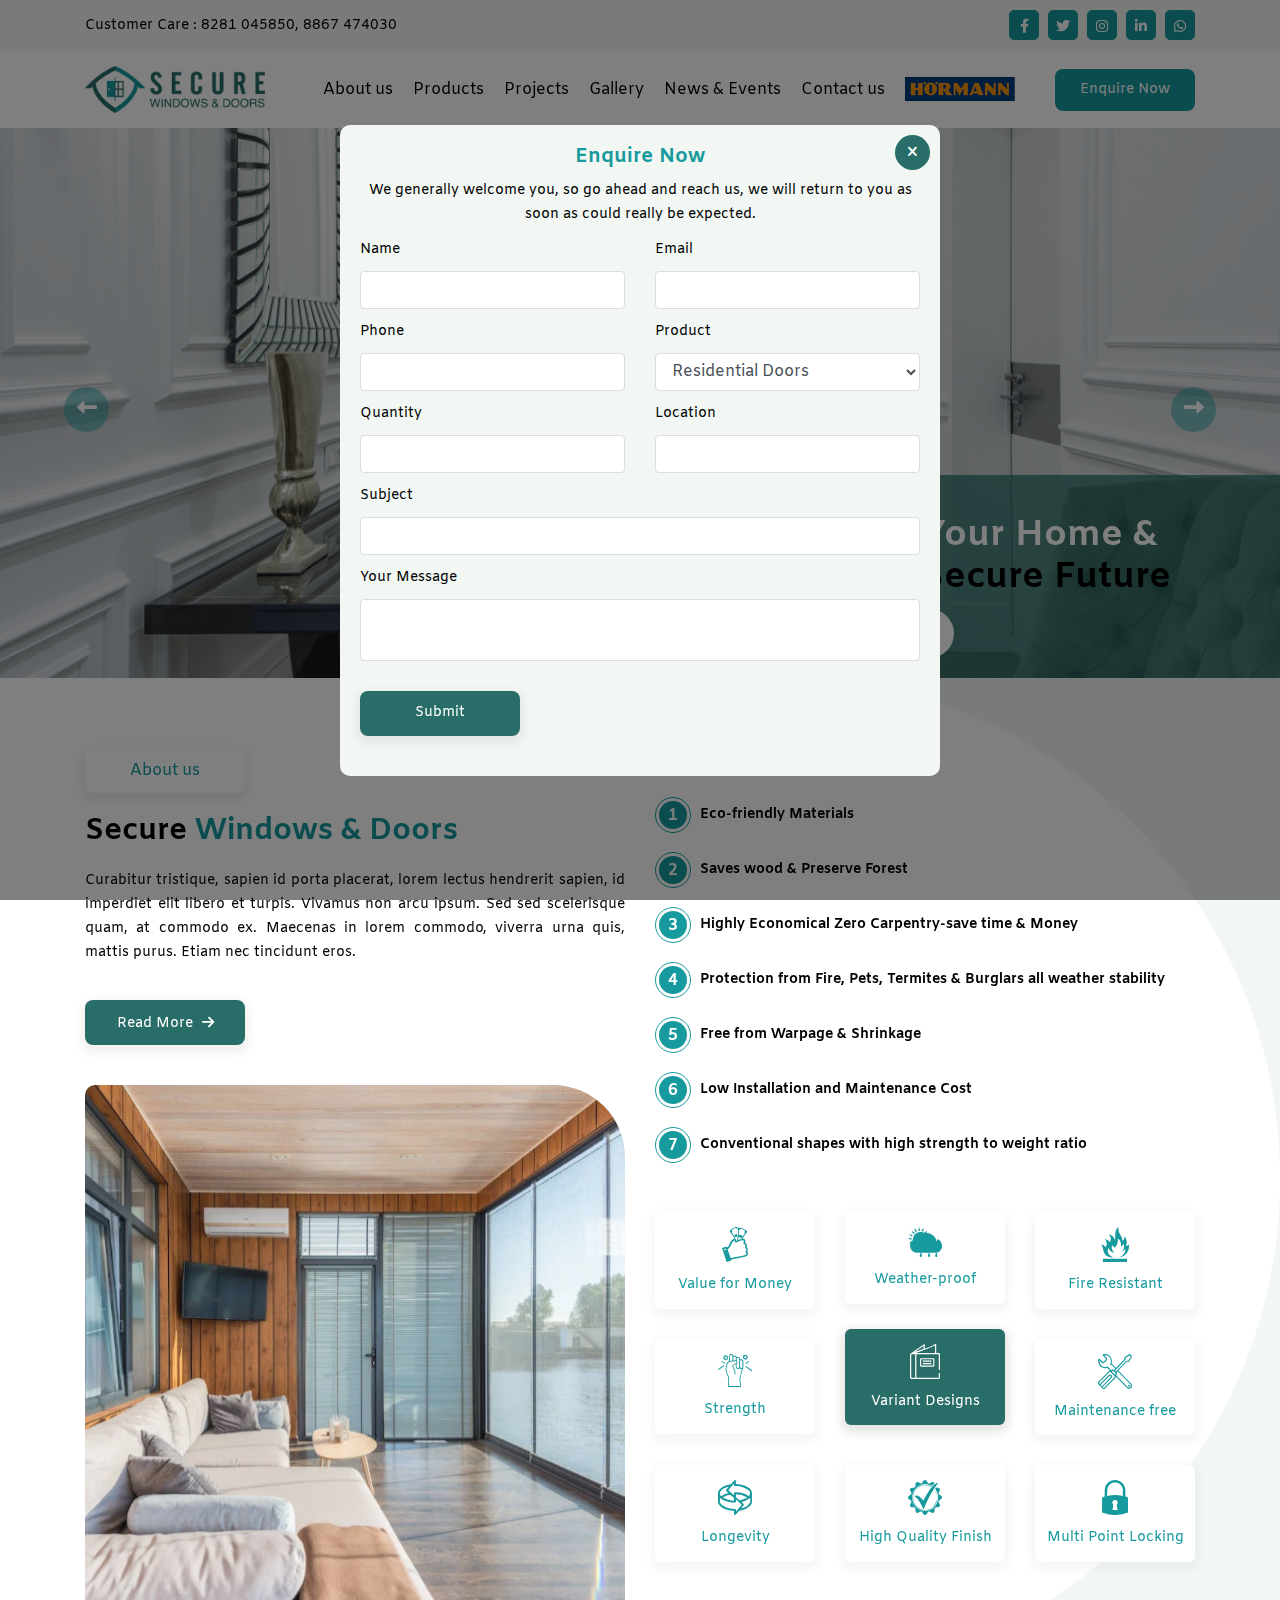
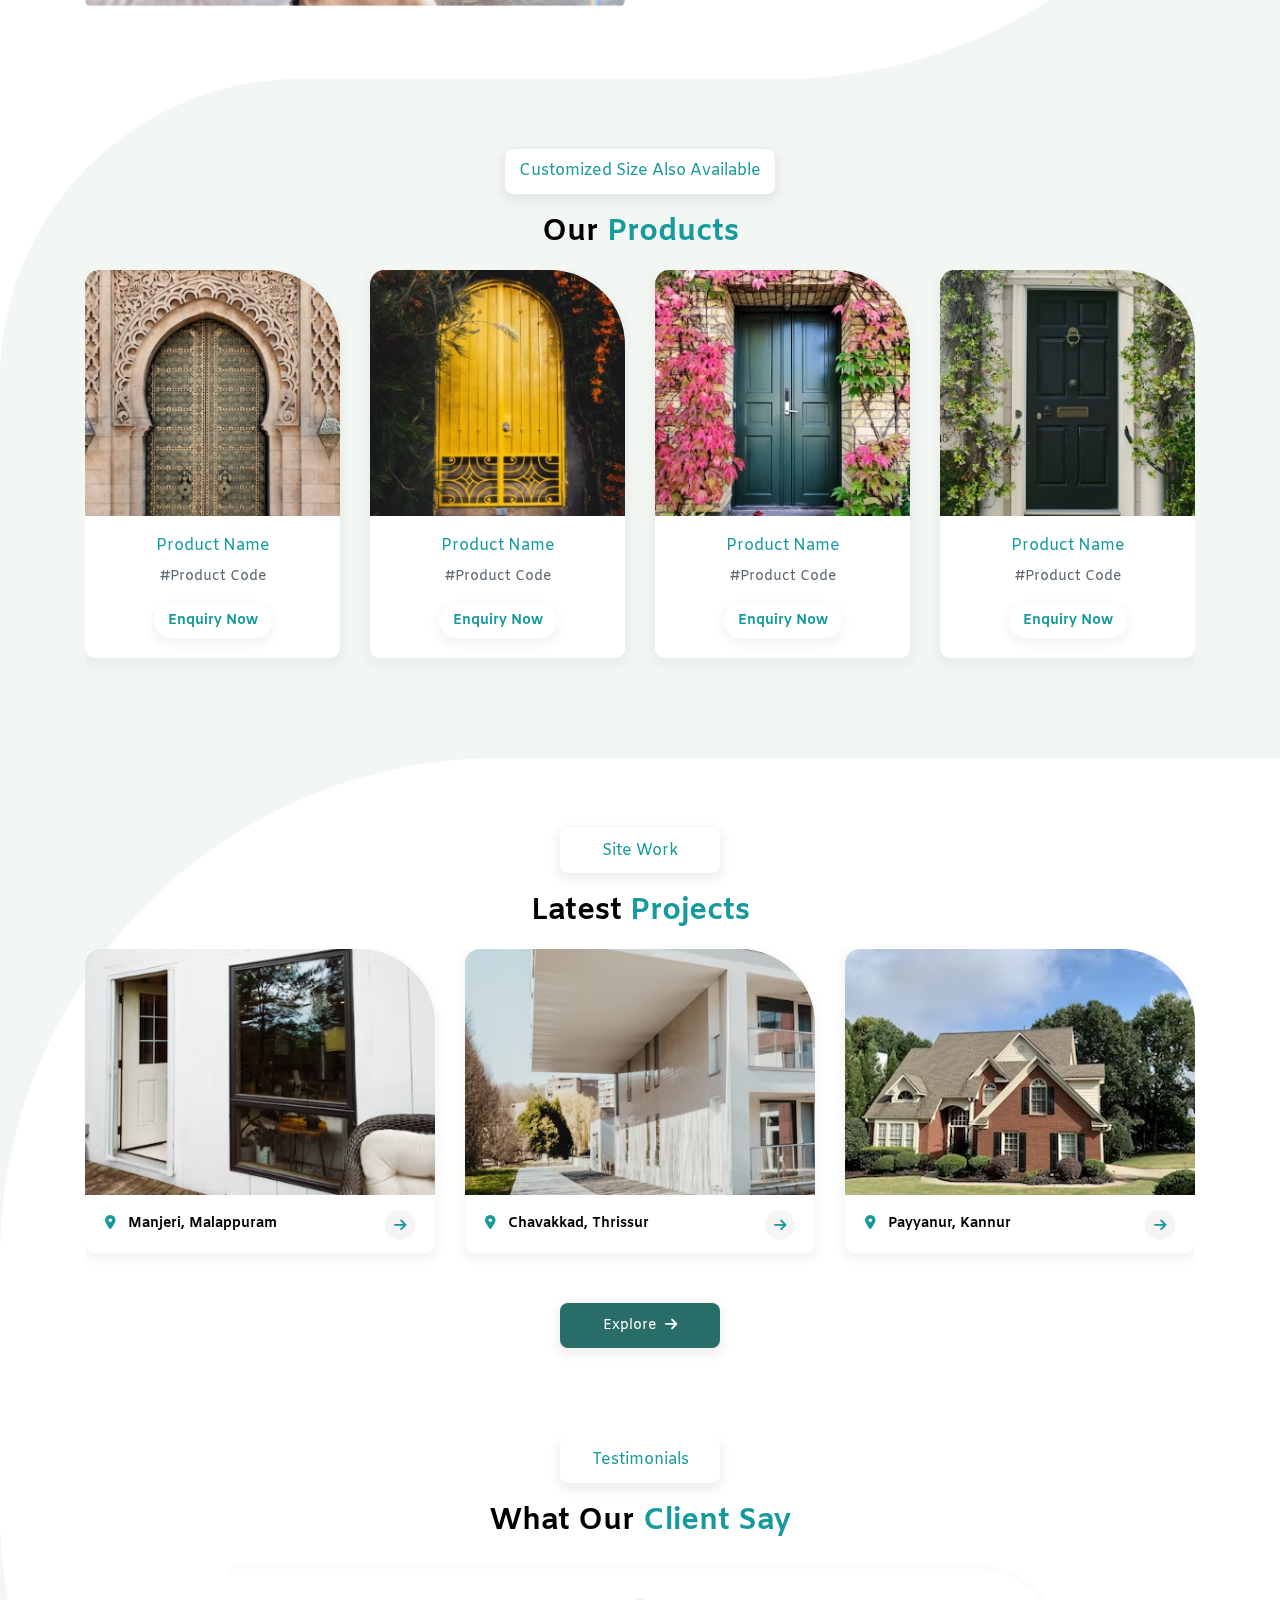
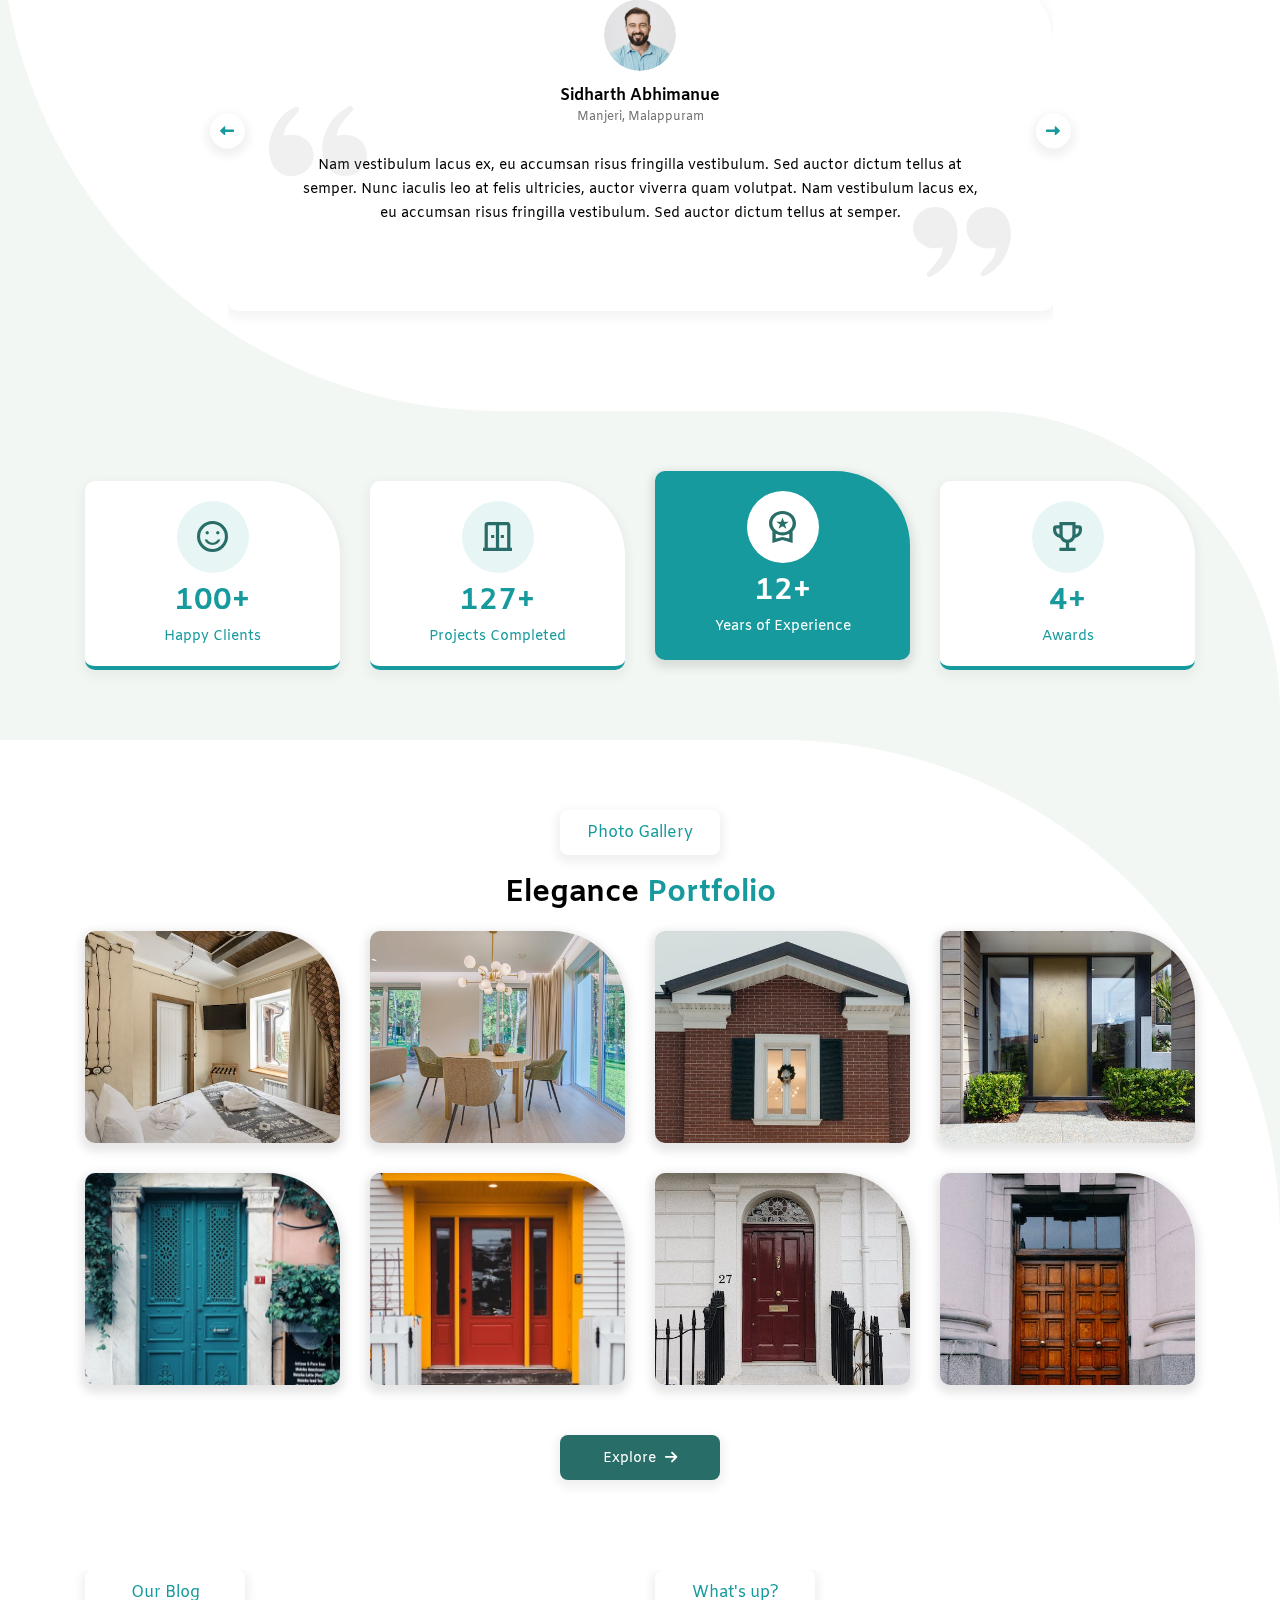
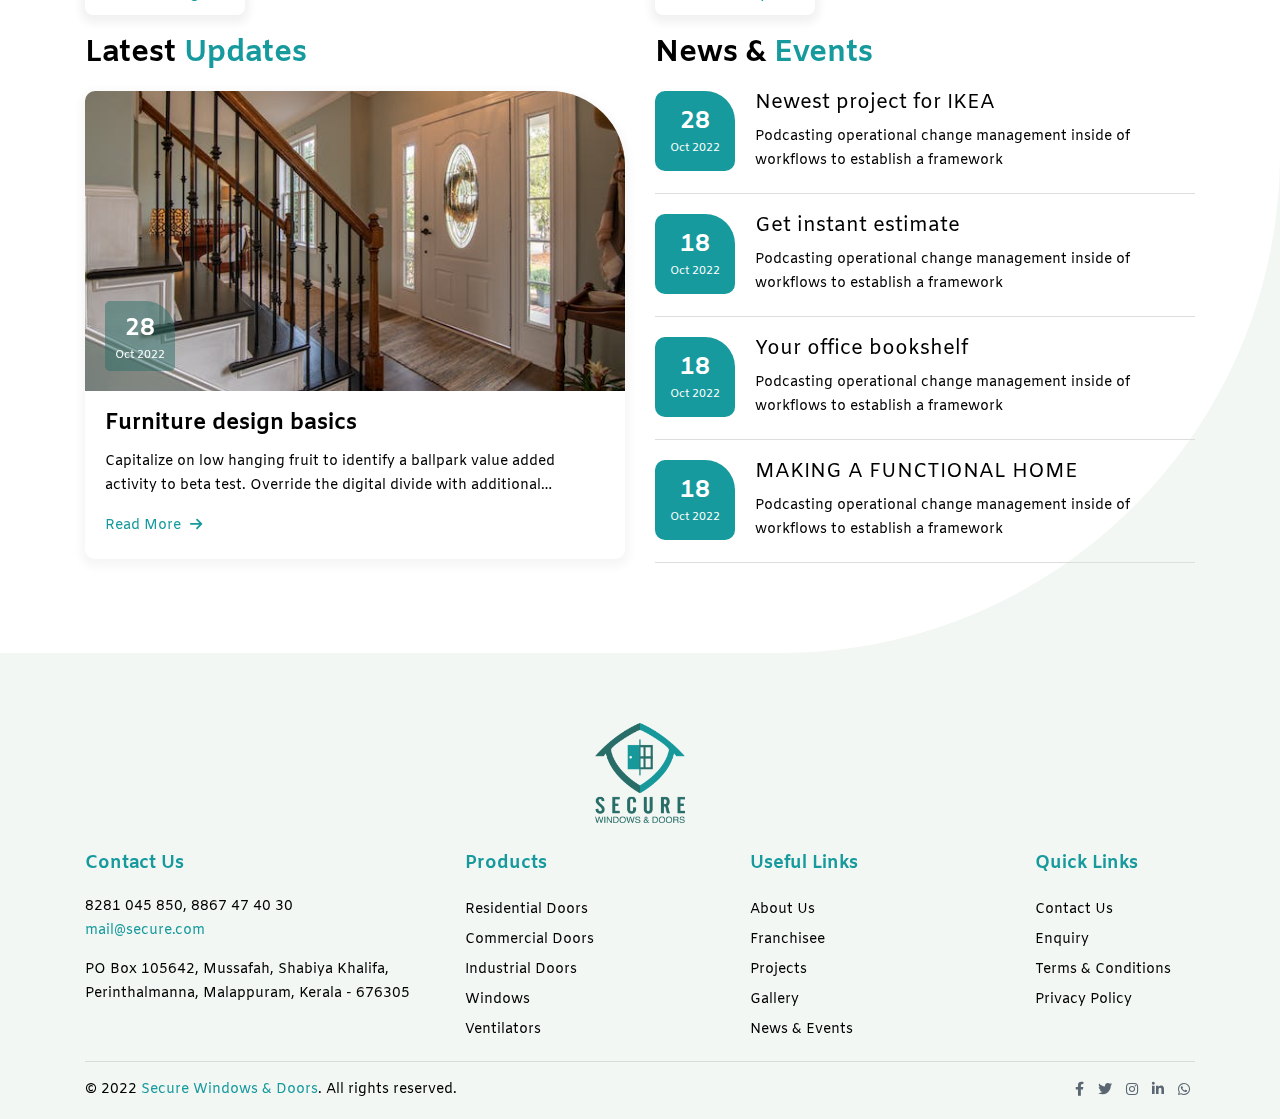
==== index.html @ a37363fa "index.html added" ====
<!DOCTYPE html>
<html lang="en">
<head>
    <!-- Required meta tags -->
    <meta charset="utf-8">
    <meta name="viewport" content="width=device-width, initial-scale=1, shrink-to-fit=no">
    <title>Secure || Windows & Doors</title>

    <link href="images/favicon.png" rel="icon">
    <link rel="stylesheet" href="css/bundle.min.css">
    <link rel="stylesheet" href="css/owl.theme.default.css">
    <link rel="stylesheet" href="css/owl.carousel.min.css">
    <link rel="stylesheet" href="css/magnific-popup.css">
    <link rel="stylesheet" href="css/style.css">
    <link rel="stylesheet" href="css/slider.css">
    <link rel="stylesheet" href="css/custome.css">
    <link rel="stylesheet" href="css/responsive.css">
</head>

<body class="gradients" data-spy="scroll" data-target=".navbar" data-offset="90">

    <section class="top-header">
        <div class="container">
            <div class="row align-items-center">
                <div class="col-md-6">
                    <p>Customer Care  : 8281 045850, 8867 474030</p>
                </div>
                <div class="col-md-6 text-right">
                    <a href="javascript:void(0)"><i class="fab fa-facebook-f"></i></a>
                    <a href="javascript:void(0)"><i class="fab fa-twitter"></i></a>
                    <a href="javascript:void(0)"><i class="fab fa-instagram"></i></a>
                    <a href="javascript:void(0)"><i class="fab fa-linkedin-in"></i></a>
                    <a href="javascript:void(0)"><i class="fab fa-whatsapp"></i></a>
                </div>
            </div>
        </div>
    </section>
    <!-- header -->
    <header class="site-header">
        <nav class="navbar navbar-expand-lg center-brand static-nav">
            <div class="container">
                <a class="navbar-brand" href="index.html">
                    <img src="images/logo-2.png" alt="logo">
                </a>
                <button class="navbar-toggler navbar-toggler-right collapsed d-none" type="button" data-toggle="collapse" data-target="#xenav">
                    <span> </span>
                    <span> </span>
                    <span> </span>
                </button>
                <div class="collapse navbar-collapse" id="xenav">
                    <ul class="navbar-nav ml-auto">
                        <li class="nav-item"><a class="nav-link" href="javascript:void(0)">About us</a></li>
                        <li class="nav-item"> <a class="nav-link" href="javaScript:void(0)">Products</a> </li>
                        <li class="nav-item"> <a class="nav-link" href="javaScript:void(0)">Projects</a> </li>
                        <li class="nav-item"> <a class="nav-link" href="javaScript:void(0)">Gallery</a> </li>
                        <li class="nav-item"> <a class="nav-link" href="javaScript:void(0)">News & Events</a> </li>
                        <li class="nav-item"> <a class="nav-link" href="javaScript:void(0)">Contact us</a> </li>
                        <li class="nav-item"> <a class="nav-link" href="javaScript:void(0)"><img src="images/hormann.png"></a> </li>
                    </ul>
                </div>
                <div class="enquire-btn">
                    <a href="javascript:void(0)" class="enquire_open"><button>Enquire Now</button></a>
                </div>
            </div>
          
            <!--side menu open button-->
            <a href="javascript:void(0)" class=" sidemenu_btn" id="sidemenu_toggle">
                <span></span> <span></span> <span></span>
            </a>
        </nav>

        <!-- side menu -->
        <div class="side-menu">
            <div class="inner-wrapper">
                <span class="btn-close" id="btn_sideNavClose"><i></i><i></i></span>
                <nav class="side-nav w-100">
                    <ul class="navbar-nav">
                        <li class="nav-item"><a class="nav-link" href="javascript:void(0)">About us</a></li>
                        <li class="nav-item"> <a class="nav-link" href="javaScript:void(0)">Products</a> </li>
                        <li class="nav-item"> <a class="nav-link" href="javaScript:void(0)">Projects</a> </li>
                        <li class="nav-item"> <a class="nav-link" href="javaScript:void(0)">Gallery</a> </li>
                        <li class="nav-item"> <a class="nav-link" href="javaScript:void(0)">News & Events</a> </li>
                        <li class="nav-item"> <a class="nav-link" href="javaScript:void(0)">Contact us</a> </li>
                        <li class="nav-item"> <a class="nav-link" href="javaScript:void(0)"><img src="images/hormann.png"></a> </li>
                    </ul>
                </nav>
            </div>
        </div>
        <!-- End side menu -->
    </header>
    <!-- header -->

    <section class="p-0">
        <div id="bootstrap-touch-slider" class="carousel bs-slider fade  control-round indicators-line" data-ride="carousel" data-pause="hover" data-interval="5000" >

            <!-- Indicators -->
            <ol class="carousel-indicators">
                <li data-target="#bootstrap-touch-slider" data-slide-to="0" class="active"></li>
                <li data-target="#bootstrap-touch-slider" data-slide-to="1"></li>
                <li data-target="#bootstrap-touch-slider" data-slide-to="2"></li>
            </ol>

            <!-- Wrapper For Slides -->
            <div class="carousel-inner" role="listbox">
                <div class="item active">
                    <img src="images/banner.png" alt=""  class="slide-image"/>
                    <div class="slide-text" data-animation="animated fadeInRight">
                        <h2>Secure Your Home &
                            Build a <span>Secure Future</span> </h2>
                            <a class="btn-primary">Contact us</a>
                    </div>
                </div>
                <div class="item">
                    <img src="images/banner2.png" alt=""  class="slide-image"/>
                    <div class="slide-text" data-animation="animated fadeInRight">
                        <h2>Secure Your Home &
                            Build a <span>Secure Future</span> </h2>
                            <a class="btn-primary">Contact us</a>
                    </div>
                </div>
                <!-- End of Slide -->


            </div><!-- End of Wrapper For Slides -->

            <!-- Left Control -->
            <a class="left carousel-control" href="#bootstrap-touch-slider" role="button" data-slide="prev">
                <span class="fas fa-long-arrow-alt-left" aria-hidden="true"></span>
                <span class="sr-only">Previous</span>
            </a>

            <!-- Right Control -->
            <a class="right carousel-control" href="#bootstrap-touch-slider" role="button" data-slide="next">
                <span class="fas fa-long-arrow-alt-right" aria-hidden="true"></span>
                <span class="sr-only">Next</span>
            </a>

        </div> <!-- End  bootstrap-touch-slider Slider -->
    </section>

    <section class="our-story">
        <div class="container">
            <div class="row">
                <div class="col-lg-6 col-md-12">
                    <button class="bt-main">About us</button>
                    <h2>Secure <span>Windows & Doors</span></h2>
                    <p>Curabitur tristique, sapien id porta placerat, lorem lectus hendrerit sapien, id imperdiet elit libero et turpis. Vivamus non arcu ipsum. Sed sed scelerisque quam, 
                        at commodo ex. Maecenas in lorem commodo, viverra urna quis, mattis purus. Etiam nec tincidunt eros.</p>
                    <a href="javascript:void(0)"> <button class="bt-main bt-secondary">Read More <i class="fas fa-arrow-right"></i></button> </a>
                    <div class="our-story-img">
                        <figure class="effect-apollo">
                            <img src="images/about-1.png">
                            <figcaption>
                            </figcaption>			
                        </figure>
                    </div> 
                </div>
                <div class="col-lg-6 col-md-12">
                    <h3>Salient Features...</h3>
                    <ul>
                        <li>
                        <div class="why-choose-nmuber"><div class="circles">1</div>  </div>
                        <h5>Eco-friendly Materials</h5>  </li>
                        <li>
                            <div class="why-choose-nmuber"><div class="circles">2</div>  </div>
                            <h5>Saves wood & Preserve Forest</h5>  
                         </li>
                         <li>
                            <div class="why-choose-nmuber"><div class="circles">3</div>  </div>
                            <h5>Highly Economical Zero Carpentry-save time & Money</h5>  
                         </li>
                         <li>
                            <div class="why-choose-nmuber"><div class="circles">4</div>  </div>
                            <h5>Protection from Fire, Pets, Termites & Burglars all weather stability</h5>  
                         </li>
                         <li>
                            <div class="why-choose-nmuber"><div class="circles">5</div>  </div>
                            <h5>Free from Warpage & Shrinkage</h5> 
                         </li>
                         <li>
                            <div class="why-choose-nmuber"><div class="circles">6</div>  </div>
                            <h5>Low Installation and Maintenance Cost</h5> 
                         </li>
                         <li>
                            <div class="why-choose-nmuber"><div class="circles">7</div>  </div>
                            <h5>Conventional shapes with high strength to weight ratio</h5> 
                         </li>
                    </ul>
                    <div class="row justify-content-center">
                        <div class="col-md-4 col-6">
                            <div class="feature-box">
                                <img src="images/icons/value-money.svg">
                                <h5>Value for Money</h5>
                            </div>
                        </div>
                        <div class="col-md-4 col-6">
                            <div class="feature-box">
                                <img src="images/icons/weather-proof.svg">
                                <h5>Weather-proof</h5>
                            </div>
                        </div>
                        <div class="col-md-4 col-6">
                            <div class="feature-box">
                                <img src="images/icons/fire-resistant.svg">
                                <h5>Fire Resistant</h5>
                            </div>
                        </div>
                        <div class="col-md-4 col-6">
                            <div class="feature-box">
                                <img src="images/icons/strength.svg">
                                <h5>Strength</h5>
                            </div>
                        </div>
                        <div class="col-md-4 col-6">
                            <div class="feature-box active">
                                <img src="images/icons/catelog.svg">
                                <h5>Variant Designs</h5>
                            </div>
                        </div>
                        <div class="col-md-4 col-6">
                            <div class="feature-box">
                                <img src="images/icons/maintance.svg">
                                <h5>Maintenance free</h5>
                            </div>
                        </div>
                        <div class="col-md-4 col-6">
                            <div class="feature-box">
                                <img src="images/icons/longetivity.svg">
                                <h5>Longevity</h5>
                            </div>
                        </div>
                        <div class="col-md-4 col-6">
                            <div class="feature-box">
                                <img src="images/icons/high-quality.svg">
                                <h5>High Quality Finish</h5>
                            </div>
                        </div>
                        <div class="col-md-4 col-6">
                            <div class="feature-box">
                                <img src="images/icons/multypoint.svg">
                                <h5>Multi Point Locking</h5>
                            </div>
                        </div>
                    </div>
                </div>

            </div>
        </div>
        <div class="curve-overlay">
            <img src="images/bgn-curve-gray-bottom-left.png">
        </div>
        <div class="curve-overlay rotate-180">
            <img src="images/bgn-curve-gray-bottom-left.png">
        </div>
    </section>

    <section class="text-center bg-colour brd-top-lft-rd300">
        <div class="container">
            <div class="row">
                <div class="col-md-12">
                    <button class="bt-main">Customized Size Also Available</button>
                    <h2>Our <span>Products</span></h2>
                </div>
                <div class="col-md-12">
                    <div class="product-carousel owl-carousel">
                    <div class="product-box">
                        <div class="product-image">
                            <img src="images/products/product-1.jpg">
                        </div>
                        <div class="product-content">
                            <h5>Product Name</h5>
                            <p>#Product Code</p>
                            <a href="javascript:void(0)"><button>Enquiry Now</button></a>
                        </div>
                    </div>
                    <div class="product-box">
                        <div class="product-image">
                            <img src="images/products/product-2.jpg">
                        </div>
                        <div class="product-content">
                            <h5>Product Name</h5>
                            <p>#Product Code</p>
                            <a href="javascript:void(0)"><button>Enquiry Now</button></a>
                        </div>
                    </div>
                    <div class="product-box">
                        <div class="product-image">
                            <img src="images/products/product-3.jpg">
                        </div>
                        <div class="product-content">
                            <h5>Product Name</h5>
                            <p>#Product Code</p>
                            <a href="javascript:void(0)"><button>Enquiry Now</button></a>
                        </div>
                    </div>
                    <div class="product-box">
                        <div class="product-image">
                            <img src="images/products/product-4.jpg">
                        </div>
                        <div class="product-content">
                            <h5>Product Name</h5>
                            <p>#Product Code</p>
                            <a href="javascript:void(0)"><button>Enquiry Now</button></a>
                        </div>
                    </div>
                    </div>
                </div>
            </div>
        </div>
    </section>

    <section>
        <div class="container">
            <div class="row">
                <div class="col-md-12 text-center">
                    <button class="bt-main">Site Work</button>
                    <h2>Latest <span>Projects</span></h2>
                </div>
                <div class="col-md-12">
                    <div class="project-carousel owl-carousel">
                    <div class="product-box">
                        <div class="product-image">
                            <img src="images/project/project-1.png">
                        </div>
                        <div class="product-content">
                            <h4><i class="fas fa-map-marker-alt"></i> Manjeri, Malappuram</h4>
                            <a href="javascript:void(0)"><i class="fas fa-arrow-right explore"></i></a>
                        </div>
                    </div>
                    <div class="product-box">
                        <div class="product-image">
                            <img src="images/project/project-2.png">
                        </div>
                        <div class="product-content">
                            <h4><i class="fas fa-map-marker-alt"></i> Chavakkad, Thrissur</h4>
                            <a href="javascript:void(0)"><i class="fas fa-arrow-right explore"></i></a>
                        </div>
                    </div>
                    <div class="product-box">
                        <div class="product-image">
                            <img src="images/project/project-3.png">
                        </div>
                        <div class="product-content">
                            <h4><i class="fas fa-map-marker-alt"></i> Payyanur, Kannur</h4>
                            <a href="javascript:void(0)"><i class="fas fa-arrow-right explore"></i></a>
                        </div>
                    </div>
                </div>
                </div>
                <div class="col-md-12 text-center">
                    <a href="javascript:void(0)"> <button class="bt-main bt-secondary">Explore <i class="fas fa-arrow-right"></i></button> </a>
                </div>
            </div>
        </div>
        <div class="curve-overlay leftt">
            <img src="images/bgn-curve-gray-bottom-left.png">
        </div>
    </section>

    <section class="pt-0">
        <div class="container">
            <div class="row justify-content-center">
                <div class="col-md-12 text-center">
                    <button class="bt-main">Testimonials</button>
                    <h2>What Our <span>Client Say</span></h2>
                </div>
                <div class="col-lg-9 col-md-10">
                    <div class="testimonial-carousel owl-carousel">
                    <div class="testimonial-box">
                        <div class="testimonial-box-img"><img src="images/testi-1.png"></div>
                        <h5>Sidharth Abhimanue</h5>
                        <h6>Manjeri, Malappuram</h6>
                        <p>Nam vestibulum lacus ex, eu accumsan risus fringilla vestibulum. Sed auctor dictum tellus at semper. Nunc iaculis leo at felis ultricies, 
                            auctor viverra quam volutpat. Nam vestibulum lacus ex, eu accumsan risus fringilla vestibulum. Sed auctor 
                            dictum tellus at semper. </p>
                        <img src="images/icons/blackqoute.svg" class="bquote">
                        <img src="images/icons/blackqoute.svg" class="bquote2">
                    </div>
                    <div class="testimonial-box">
                        <div class="testimonial-box-img"><img src="images/testi-2.jpg"></div>
                        <h5>Mamphis Depay</h5>
                        <h6>Kottakkal, Malappuram</h6>
                        <p>Nam vestibulum lacus ex, eu accumsan risus fringilla vestibulum. Sed auctor dictum tellus at semper. Nunc iaculis leo at felis ultricies, 
                            auctor viverra quam volutpat. Nam vestibulum lacus ex, eu accumsan risus fringilla vestibulum. Sed auctor 
                            dictum tellus at semper. </p>
                        <img src="images/icons/blackqoute.svg" class="bquote">
                        <img src="images/icons/blackqoute.svg" class="bquote2">
                    </div>
                    </div>
                </div>
            </div>
        </div>
        <div class="curve-overlay bt-lft">
            <img src="images/bgn-curve-gray-bottom-left.png">
        </div>
    </section>

    <section class="bg-colour brd-top-right-rd300 rs-pad-bot30">
        <div class="container">
            <div class="row">
                <div class="col-md-3 col-6">
                    <div class="count-box">
                        <div class="count-box-img">
                            <img src="images/icons/sentiment_satisfied_alt_black_24dp.svg">
                        </div>
                        <h2>100+</h2>
                        <h6>Happy Clients</h6>
                    </div>
                </div>
                <div class="col-md-3 col-6">
                    <div class="count-box">
                        <div class="count-box-img">
                            <img src="images/icons/door_sliding_black_24dp.svg">
                        </div>
                        <h2>127+</h2>
                        <h6>Projects Completed</h6>
                    </div>
                </div>
                <div class="col-md-3 col-6">
                    <div class="count-box active">
                        <div class="count-box-img">
                            <img src="images/icons/workspace_premium_black_24dp.svg">
                        </div>
                        <h2>12+</h2>
                        <h6>Years of Experience</h6>
                    </div>
                </div>
                <div class="col-md-3 col-6">
                    <div class="count-box">
                        <div class="count-box-img">
                            <img src="images/icons/emoji_events_black_24dp.svg">
                        </div>
                        <h2>4+</h2>
                        <h6>Awards</h6>
                    </div>
                </div>
            </div>
        </div>
    </section>

    <section>
        <div class="container">
            <div class="row justify-content-center">
                <div class="col-md-12 text-center">
                    <button class="bt-main">Photo Gallery</button>
                    <h2>Elegance <span>Portfolio</span></h2>
                </div>
                <div class="col-lg-3 col-md-4 col-6">
                    <div class="gallery-box">
                        <img src="images/gallery/gallery-1.png">
                        <div class="gallery-box-overlay">
                            <a href="images/gallery/gallery-1.png" class="image-popup"><h5><i class="fas fa-search"></i></h5></a>
                        </div>
                    </div>
                </div>
                <div class="col-lg-3 col-md-4 col-6">
                    <div class="gallery-box">
                        <img src="images/gallery/gallery-2.png">
                        <div class="gallery-box-overlay">
                            <a href="images/gallery/gallery-2.png" class="image-popup"><h5><i class="fas fa-search"></i></h5></a>
                        </div>
                    </div>
                </div>
                <div class="col-lg-3 col-md-4 col-6">
                    <div class="gallery-box">
                        <img src="images/gallery/gallery-3.png">
                        <div class="gallery-box-overlay">
                            <a href="images/gallery/gallery-3.png" class="image-popup"><h5><i class="fas fa-search"></i></h5></a>
                        </div>
                    </div>
                </div>
                <div class="col-lg-3 col-md-4 col-6">
                    <div class="gallery-box">
                        <img src="images/gallery/gallery-4.png">
                        <div class="gallery-box-overlay">
                            <a href="images/gallery/gallery-4.png" class="image-popup"><h5><i class="fas fa-search"></i></h5></a>
                        </div>
                    </div>
                </div>
                <div class="col-lg-3 col-md-4 col-6">
                    <div class="gallery-box">
                        <img src="images/gallery/gallery-5.png">
                        <div class="gallery-box-overlay">
                            <a href="images/gallery/gallery-5.png" class="image-popup"><h5><i class="fas fa-search"></i></h5></a>
                        </div>
                    </div>
                </div>
                <div class="col-lg-3 col-md-4 col-6">
                    <div class="gallery-box">
                        <img src="images/gallery/gallery-6.png">
                        <div class="gallery-box-overlay">
                            <a href="images/gallery/gallery-6.png" class="image-popup"><h5><i class="fas fa-search"></i></h5></a>
                        </div>
                    </div>
                </div>
                <div class="col-lg-3 col-md-4 col-6">
                    <div class="gallery-box">
                        <img src="images/gallery/gallery-7.png">
                        <div class="gallery-box-overlay">
                            <a href="images/gallery/gallery-7.png" class="image-popup"><h5><i class="fas fa-search"></i></h5></a>
                        </div>
                    </div>
                </div>
                <div class="col-lg-3 col-md-4 col-6">
                    <div class="gallery-box">
                        <img src="images/gallery/gallery-8.png">
                        <div class="gallery-box-overlay">
                            <a href="images/gallery/gallery-8.png" class="image-popup"><h5><i class="fas fa-search"></i></h5></a>
                        </div>
                    </div>
                </div>
                <div class="col-md-12 text-center">
                    <a href="javascript:void(0)"> <button class="bt-main bt-secondary">Explore <i class="fas fa-arrow-right"></i></button> </a>
                </div>
            </div>
        </div>
        <div class="curve-overlay">
            <img src="images/bgn-curve-gray-bottom-left.png">
        </div>
    </section>

    <section class="pt-0">
        <div class="container">
            <div class="row">
                <div class="col-lg-6 col-md-12">
                    <button class="bt-main">Our Blog</button>
                    <h2>Latest <span>Updates</span></h2>
                    <div class="product-box blog-box">
                        <div class="blog-img">
                            <img src="images/blog/blog-1.png">
                            <div class="blog-date">
                                <b>28</b>
                                <small>Oct 2022</small>
                            </div>
                        </div>
                        <div class="blog-content">
                        <h3>Furniture design basics</h3>
                        <p>Capitalize on low hanging fruit to identify a ballpark value added activity to beta test. Override the digital 
                            divide with additional clickthroughs from DevOps.</p>
                        <a href="javascript:void(0)" class="readMore">Read More <i class="fas fa-arrow-right"></i></a>
                        </div>
                    </div>
                </div>
                <div class="col-lg-6 col-md-12">
                    <button class="bt-main">What's up?</button>
                    <h2>News & <span>Events</span></h2>
                    <div class="news-box">
                        <div class="news-date">
                            <b>28</b>
                            <small>Oct 2022</small>
                        </div>
                        <a href="javascript:void(0)"><h4>Newest project for IKEA</h4></a>
                        <p>Podcasting operational change management inside of workflows to establish a framework</p>
                    </div>
                    <div class="news-box">
                        <div class="news-date">
                            <b>18</b>
                            <small>Oct 2022</small>
                        </div>
                        <a href="javascript:void(0)"><h4>Get instant estimate</h4></a>
                        <p>Podcasting operational change management inside of workflows to establish a framework</p>
                    </div>
                    <div class="news-box">
                        <div class="news-date">
                            <b>18</b>
                            <small>Oct 2022</small>
                        </div>
                        <a href="javascript:void(0)"><h4>Your office bookshelf</h4></a>
                        <p>Podcasting operational change management inside of workflows to establish a framework</p>
                    </div>
                    <div class="news-box">
                        <div class="news-date">
                            <b>18</b>
                            <small>Oct 2022</small>
                        </div>
                        <a href="javascript:void(0)"><h4>MAKING A FUNCTIONAL HOME</h4></a>
                        <p>Podcasting operational change management inside of workflows to establish a framework</p>
                    </div>
                </div>
            </div>
        </div>
        <div class="curve-overlay rotate-180">
            <img src="images/bgn-curve-gray-bottom-left.png">
        </div>
    </section>

    <footer>
        <div class="container">
            <div class="row">
                <div class="col-md-12 text-center">
                    <a href="index.html"><img src="images/logo.png"></a>
                </div>
                <div class="col-lg-4 col-md-12 rs-textcenter">
                    <h5>Contact Us</h5>
                    <p>8281 045 850, 8867 47 40 30  <br> <a href="mailto:mail@secure.com" class="active">mail@secure.com</a> </p>
                    <p>PO Box 105642, Mussafah, Shabiya Khalifa, 
                        Perinthalmanna, Malappuram,
                        Kerala - 676305</p>
                </div>
                <div class="col-lg-3 col-md-4 col-6">
                    <h5>Products</h5>
                    <ul>
                        <a href="javascript:void(0)"><li>Residential Doors</li></a>
                        <a href="javascript:void(0)"><li>Commercial Doors </li></a>
                        <a href="javascript:void(0)"><li>Industrial  Doors </li></a>
                        <a href="javascript:void(0)"><li>Windows </li></a>
                        <a href="javascript:void(0)"><li>Ventilators </li></a>
                    </ul>
                </div>
                <div class="col-lg-3 col-md-4 col-6">
                    <h5>Useful Links</h5>
                    <ul>
                        <a href="javascript:void(0)"><li>About Us</li></a>
                        <a href="javascript:void(0)"><li>Franchisee </li></a>
                        <a href="javascript:void(0)"><li>Projects </li></a>
                        <a href="javascript:void(0)"><li>Gallery </li></a>
                        <a href="javascript:void(0)"><li>News & Events </li></a>
                    </ul>
                </div>
                <div class="col-lg-2 col-md-4">
                    <h5>Quick Links</h5>
                    <ul>
                        <a href="javascript:void(0)"><li>Contact Us</li></a>
                        <a href="javascript:void(0)"><li>Enquiry </li></a>
                        <a href="javascript:void(0)"><li>Terms & Conditions </li></a>
                        <a href="javascript:void(0)"><li>Privacy Policy </li></a>
                    </ul>
                </div>
                <div class="col-md-12"><hr></div>
                <div class="col-md-8 rs-textcenter">
                    <p>© 2022 <span>Secure Windows & Doors</span>. All rights reserved.</p>
                </div>
                <div class="col-md-4 text-right rs-textcenter">
                    <a href="javaScript:void(0)"><i class="fab fa-facebook-f"></i></a>
                    <a href="javaScript:void(0)"><i class="fab fa-twitter"></i></a>
                    <a href="javaScript:void(0)"><i class="fab fa-instagram"></i></a>
                    <a href="javaScript:void(0)"><i class="fab fa-linkedin-in"></i></a>
                    <a href="javaScript:void(0)"><i class="fab fa-whatsapp"></i></a>
                </div>
            </div>
        </div>
    </footer>

    <section id="enquire" class="enquire-now">
        <div class="row">
            <div class="col-md-12 text-center">
                <h4>Enquire Now</h4>
                <p>We generally welcome you, so go ahead and reach us, we will return to you as soon as could really be expected.</p>
            </div>
            <div class="col-md-6">
                <div class="form-group">
                    <label>Name</label>
                    <input type="text" class="form-control">
                </div>
            </div>
            <div class="col-md-6">
                <div class="form-group">
                    <label>Email</label>
                    <input type="email" class="form-control">
                </div>
            </div>
            <div class="col-md-6">
                <div class="form-group">
                    <label>Phone</label>
                    <input type="number" class="form-control">
                </div>
            </div>
            <div class="col-md-6">
                <div class="form-group">
                    <label>Product</label>
                    <select class="form-control">
                        <option>Residential Doors</option>
                        <option>Commercial Doors</option>
                        <option>Industrial  Doors</option>
                        <option>Windows </option>
                        <option>Ventilators  </option>
                    </select>
                </div>
            </div>
            <div class="col-md-6">
                <div class="form-group">
                    <label>Quantity</label>
                    <input type="number" class="form-control">
                </div>
            </div>
            <div class="col-md-6">
                <div class="form-group">
                    <label>Location</label>
                    <input type="number" class="form-control">
                </div>
            </div>
            <div class="col-md-12">
                <div class="form-group">
                    <label>Subject</label>
                    <input type="number" class="form-control">
                </div>
            </div>
            <div class="col-md-12">
                <div class="form-group">
                    <label>Your Message</label>
                    <textarea rows="2" class="form-control"></textarea>
                </div>
            </div>
            <div class="col-md-12">
                <a href="javascript:void(0)" class="enquire_close"> <button class="bt-main bt-secondary">Submit</button></a>
            </div>
        </div>
        <a href="javascript:void(0)" class="enquire_close"><i class="fas fa-times"></i></a>
    </section>


    <script src="js/bundle.min.js"></script>
    <script src="js/scrolltoTop.min.js"></script>
    <script src="js/owl.carousel.min.js"></script>
    <script src="js/jquery.magnific-popup.min.js"></script>
    <script src="js/slider.min.js"></script>
    <script src="js/jquery.popupoverlay.js"></script>
    <script src="js/functions.js"></script>


</body></html>
---- css/style.css ----
/*Global Styling*/
@import url('https://fonts.googleapis.com/css2?family=Amiko:wght@400;700&display=swap');

body {
   font-family: 'Amiko', sans-serif;
   font-size: 14px;
   font-weight: normal; color: #000;
}

body.full-page {
   overflow: hidden !important;
}

html {
   font-size: 16px;
}

ol, ul {
   margin: 0;
   padding: 0;
   list-style: none;
}
a,a:hover,a:focus {
   outline: none;
   text-decoration: none;
   color: inherit;
}
button:focus,
input:focus,
button:active,
input:active {
   outline: none;
   box-shadow: none;
}
h1,h2,h3,h4,h5,h6 {
   margin: 0;
}
h1 {
   font-size: 3.75rem;
}
h2 {
   font-size: 3.5rem;
}
h3 {
   font-size: 1.875rem;
}
h4 {
   font-size: 1.25rem;
}
h5 {
   font-size: 1rem;
}
h6 {
   font-size: 0.875rem;
}
p {
   font-size: 14px;
}
p.title {
   font-size: 1rem;
}
.block {
   display: block;
}
.italic {
   font-style: italic;
}
button {
   line-height: 1;
}


/* Helper Classes & Shorcodes */

.padding {
   padding: 7.5rem 0;
}
.padding_top {
   padding-top: 7.5rem;
}
.padding_bottom {
   padding-bottom: 7.5rem;
}
.margin_bottom {
   margin-bottom: 7.5rem;
}
.margin_top {
   margin-top: 7.5rem;
}
.padding_half {
   padding: 4.375rem 0;
}
.margin_half {
   margin: 4.375rem 0;
}
.padding_bottom_half {
   padding-bottom: 4.375rem;
}
.margin_bottom_half {
   margin-bottom: 4.375rem;
}
.padding_top_half {
   padding-top: 4.375rem;
}
.heading_space {
   margin-bottom: 4.125rem;
}
.bottom5 {
   margin-bottom: 5px;
}
.bottom10 {
   margin-bottom: 10px;
}
.top10 {
   margin-top: 10px;
}
.bottom15 {
   margin-bottom: 15px;
}
.top15 {
   margin-top: 15px;
}
.top20 {
   margin-top: 20px;
}
.bottom20 {
   margin-bottom: 20px;
}
.bottom25 {
   margin-bottom: 25px;
}
.top25 {
   margin-top: 25px;
}
.bottom30 {
   margin-bottom: 30px;
}
.top30 {
   margin-top: 30px;
}
.bottom35 {
   margin-bottom: 35px;
}
.top40 {
   margin-top: 40px;
}
.bottom40 {
   margin-bottom: 40px;
}
.bottom45 {
   margin-bottom: 45px;
}
.top50 {
   margin-top: 50px;
}
.top60 {
   margin-top: 60px;
}
.bottom60 {
   margin-bottom: 60px;
}
.bottom0 {
   margin-bottom: 0;
}
.nomargin {
   margin: 0;
}
.nopadding {
   padding: 0;
}
.fontbold {
   font-weight: bold;
}
.font-medium {
   font-weight: 500;
}
.font-normal {
   font-weight: normal;
}
.font-light {
   font-weight: 300;
}
.font-xlight {
   font-weight: 200;
}
.bglight {
   background: #f6f6f6;
}
.bgdefault {
   background: #00bcd4;
}
.whitecolor {
   color: #ffffff;
}
.darkcolor {
   color: #1b1b1b;
}
.extradark-color {
   color: #212331;
}
.defaultcolor {
   color: #00bcd4;
}
.color-one,
.gradient_color_one {
   color: #ac5dd5;
}
.color-two,
.gradient_color_two {
   color: #0DB2B2;
}
.color-three,
.gradient_color_three {
   color: #00bcd4;
}
.color-four,
.gradient_color_four {
   color: #3fc5a7;
}
.color-five,
.gradient_color_five {
   color: #f39484;
}

section {
   position: relative;
}
.container-padding {
   padding-left: 2.25rem;
   padding-right: 2.25rem;
}
.gradient_bg_one {
   background: #ac5dd5;
}
.gradient_bg_two {
   background: #f75799;
}
.gradient_bg_three {
   background: #00bcd4;
}
.gradient_bg_four {
   background: #3fc5a7;
}
.gradient_bg_five {
   background: #f39484;
}
.gradients .gradient_color_one,
.gradients .gradient_bg_one {
   background: -webkit-linear-gradient(90deg, #1b1b1b, #3f3f3f);
   background: -webkit-gradient(linear, left top, right top, color-stop(#1b1b1b), color-stop(#3f3f3f));
   background: -webkit-linear-gradient(left, #1b1b1b, #3f3f3f);
   background: -o-linear-gradient(left, #1b1b1b, #3f3f3f);
   background: linear-gradient(90deg, #1b1b1b, #3f3f3f);
}
.gradients .gradient_color_two,
.gradients .gradient_bg_two {
   background: -webkit-linear-gradient(90deg, #52311e, #0DB2B2);
   background: -webkit-gradient(linear, left top, right top, color-stop(#52311e), color-stop(#0DB2B2));
   background: -webkit-linear-gradient(left, #52311e, #0DB2B2);
   background: -o-linear-gradient(left, #52311e, #0DB2B2);
   background: linear-gradient(90deg, #52311e, #0DB2B2);
}
.gradients .gradient_color_three,
.gradients .gradient_bg_three {
   background: -webkit-linear-gradient(90deg, #0DB2B2, #1b1b1b);
   background: -webkit-gradient(linear, left top, right top, color-stop(#0DB2B2), color-stop(#1b1b1b));
   background: -webkit-linear-gradient(left, #0DB2B2, #1b1b1b);
   background: -o-linear-gradient(left, #0DB2B2, #1b1b1b);
   background: linear-gradient(90deg, #0DB2B2, #1b1b1b);
}
.gradients .gradient_color_four,
.gradients .gradient_bg_four {
   background: -webkit-linear-gradient(90deg, #1b1b1b, #0DB2B2);
   background: -webkit-gradient(linear, left top, right top, color-stop(#1b1b1b), color-stop(#0DB2B2));
   background: -webkit-linear-gradient(left, #1b1b1b, #0DB2B2);
   background: -o-linear-gradient(left, #1b1b1b, #0DB2B2);
   background: linear-gradient(90deg, #1b1b1b, #0DB2B2);
}
.gradients .gradient_color_five,
.gradients .gradient_bg_five {
   background: -webkit-linear-gradient(90deg, #f5c28a, #f39484);
   background: -webkit-gradient(linear, left top, right top, color-stop(#f5c28a), color-stop(#f39484));
   background: -webkit-linear-gradient(left, #f5c28a, #f39484);
   background: -o-linear-gradient(left, #f5c28a, #f39484);
   background: linear-gradient(90deg, #f5c28a, #f39484);
}
.gradients .gradient_color_one,
.gradients .gradient_color_two,
.gradients .gradient_color_three,
.gradients .gradient_color_four,
.gradients .gradient_color_five {
   -webkit-background-clip: text !important;
   -webkit-text-fill-color: transparent;
}
/*.gradients .gradient_color_one {
   -webkit-background-clip: text;
   -webkit-text-fill-color: transparent;
}
.gradients .gradient_color_two {
   -webkit-background-clip: text;
   -webkit-text-fill-color: transparent;
}
.gradients .gradient_color_three {
   -webkit-background-clip: text;
   -webkit-text-fill-color: transparent;
}
.gradients .gradient_color_four {
   -webkit-background-clip: text;
   -webkit-text-fill-color: transparent;
}
.gradients .gradient_color_five {
   -webkit-background-clip: text;
   -webkit-text-fill-color: transparent;
}*/


/*heading Titles */
.heading-title > span {
   font-size: 1.25rem;
   display: block;
   text-transform: capitalize;
}
.whitecolor.heading-title > span {
   color: #fff;
}
.heading-title h2 {
   font-weight: 300;
   line-height: normal;
}


/*img wrap*/
.image {
   overflow: hidden;
}
a.image {
   display: block;
}
.image img {
   width: 100%;
   display: block;
}
.image,
.image img {
   position: relative;
}

/*hover on images*/
.hover-effect::before,
.hover-effect::after {
   content: "";
   background: #fff;
   height: 0;
   width: 0;
   z-index: 1;
   position: absolute;
   -webkit-transition-duration: 1.3s;
   -o-transition-duration: 1.3s;
   transition-duration: 1.3s;
}
.hover-effect::before {
   right: 0;
   opacity: 1;
   top: 0;
}
.hover-effect::after {
   bottom: 0;
   opacity: .7;
   left: 0;
}
.hover-effect:hover::after,
.hover-effect:hover::before {
   height: 100%;
   opacity: 0;
   width: 100%;
}


/*to align elements center*/
.center-block {
   display: -webkit-box;
   display: -webkit-flex;
   display: -moz-box;
   display: -ms-flexbox;
   display: flex;
   -webkit-box-pack: center;
   -webkit-justify-content: center;
   -moz-box-pack: center;
   -ms-flex-pack: center;
   justify-content: center;
   -webkit-box-orient: vertical;
   -webkit-box-direction: normal;
   -webkit-flex-direction: column;
   -moz-box-orient: vertical;
   -moz-box-direction: normal;
   -ms-flex-direction: column;
   flex-direction: column;
   -webkit-box-align: center;
   -webkit-align-items: center;
   -moz-box-align: center;
   -ms-flex-align: center;
   align-items: center;
}

/*Back To Top*/
.back-top {
   right: 20px;
   font-size: 26px;
   position: fixed;
   z-index: 1600;
   opacity: 0;
   visibility: hidden;
   bottom: 70px;
   background: #777982;
   -webkit-transform: scale(0);
   -ms-transform: scale(0);
   -o-transform: scale(0);
   transform: scale(0);
   height: 40px;
   width: 40px;
   text-align: center;
   line-height: 40px;
}
.back-top-visible {
   -webkit-transform: scale(1);
   -ms-transform: scale(1);
   -o-transform: scale(1);
   transform: scale(1);
   opacity: 1;
   visibility: visible;
} 
.back-top:hover::before,
.back-top:focus::before {
   opacity: 1;
   visibility: visible;
}
.back-top,
.back-top:hover,
.back-top:focus {
   background: #0DB2B2;
}
.back-top:hover,
.back-top:focus {
   -webkit-box-shadow: 0 4px 7px 0 rgba(0, 0, 0, 0.16),
      0 3px 12px 0 rgba(0, 0, 0, 0.12);
   box-shadow: 0 4px 7px 0 rgba(0, 0, 0, 0.16),
      0 3px 12px 0 rgba(0, 0, 0, 0.12);
}

/* ----- Social Icons ----- */
ul.social-icons-simple li,
ul.social-icons li,
ul.social-icons.simple li a {
   display: inline-block;
}
ul.social-icons li a {
   height: 36px;
   line-height: 36px;
   width: 36px;
   font-size: 17px;
   margin: 0 0.1rem;
   text-align: center;
   display: block;
   color: #676767;
   position: relative;
   z-index: 1;
}
ul.social-icons.simple li a {
   height: 24px;
   line-height: 24px;
   width: 24px;
   font-size: 14px;
}
ul.social-icons.whitebg li a {
   background: #fff;
}
ul.social-icons li:last-child a {
   margin-right: 0;
}
ul.social-icons li:first-child a {
   margin-left: 0;
}
ul.social-icons li a::before {
   content: "";
   position: absolute;
   left: -1px;
   right: -1px;
   bottom: -1px;
   top: -1px;
   opacity: 0;
   visibility: hidden;
   background: #f75799;
   -webkit-border-radius: inherit;
   border-radius: inherit;
   z-index: -1;
   -webkit-transform: scale(.5);
   -moz-transform: scale(.5);
   -o-transform: scale(.5);
   transform: scale(.5);
}
.gradients ul.social-icons li a::before {
   background: -webkit-linear-gradient(90deg, #0DB2B2 31%, #1b1b1b 69%);
   background: -webkit-gradient(linear, left top, right top, color-stop(31%, #0DB2B2), color-stop(69%, #1b1b1b));
   background: -webkit-linear-gradient(left, #0DB2B2 31%, #1b1b1b 69%);
   background: -o-linear-gradient(left, #0DB2B2 31%, #1b1b1b 69%);
   background: linear-gradient(90deg, #0DB2B2 31%, #1b1b1b 69%);
}
ul.social-icons li a:hover::before,
ul.social-icons li a:focus::before {
   opacity: 1;
   visibility: visible;
   -webkit-transform: scale(1);
   -moz-transform: scale(1);
   -o-transform: scale(1);
   transform: scale(1);
}
.back-top,
.back-top:hover,
.back-top:focus,
ul.social-icons.white li a,
ul.social-icons li a:hover,
ul.social-icons li a:focus,
ul.social-icons.white li a:hover,
ul.social-icons.white li a:focus {
   color: #fff;
}


/*-----Buttons-----*/
.button {
   position: relative;
   display: inline-block;
   font-size: 13px;
   padding: 1rem 2.5rem;
   line-height: 1;
   text-transform: uppercase;
   text-align: center;
   font-weight: bold;
   z-index: 1;
   border: 1px solid transparent;
   -webkit-border-radius: 30px;
   border-radius: 30px;
}
.button > i {
   vertical-align: middle;
   margin-top: -3px;
}
.button::after {
   content: "";
   position: absolute;
   border-radius: inherit;
   top: -8px;
   left: -8px;
   right: -8px;
   bottom: -8px;
   opacity: 0;
   z-index: -1;
   visibility: hidden;
   -webkit-border-radius: 30px;
   border-radius: 30px;
}
.btnwhite-hole {
   background: transparent;
   border-color: #fff;
}
.btnsecondary,
.btnprimary::after {
   background: #f75799;
}
.btnsecondary,
.btnprimary:hover,
.btnprimary:after {
   border-color: #f75799;
}
.btnprimary,
.btnwhite::after,
.btnsecondary::after {
   background: #00bcd4;
}
.btnprimary,
.btnwhite:hover,
.btnwhite:focus,
.btnsecondary:hover,
.btnsecondary:focus {
   border-color: #00bcd4;
}
.btnwhite,
.btnwhite-hole::after,
.btnsecondary.hvrwhite::after,
.btnprimary.hvrwhite::after {
   background: #fff;
}
.btnwhite,
.btnwhite-hole:hover,
.btnwhite-hole:focus,
.btnsecondary.hvrwhite:hover,
.btnsecondary.hvrwhite:focus,
.btnprimary.hvrwhite:hover,
.btnprimary.hvrwhite:focus {
   border-color: #fff;
   color: #212331;
}
.button.gradient_bg_one,
.button.gradient_bg_two,
.button.gradient_bg_three,
.button.gradient_bg_four,
.button.gradient_bg_five {
   border: none;
}
.button.gradient_bg_one,
.button.gradient_bg_two,
.button.gradient_bg_three,
.button.gradient_bg_four,
.button.gradient_bg_five,
.btnwhite-hole,
.btnwhite:hover, .btnwhite:focus,
.btnprimary, .btnsecondary,
.btnprimary:hover,
.btnprimary:focus,
.btnsecondary:hover,
.btnsecondary:focus {
   color: #fff;
}
.button.gradient_bg_one::after {
   background: #8579e0;
}
.button.gradient_bg_two::after {
   background: #1b1b1b;
}
.button.gradient_bg_three::after {
   background: #1b1b1b;
}
.button.gradient_bg_four::after {
   background: #3fd39f;
}
.button.gradient_bg_five::after {
   background: #f5c28a;
}
.button:hover::after,
.button:focus::after {
   opacity: 1;
   visibility: visible;
   top: 0;
   left: 0;
   right: 0;
   bottom: 0;
}

/* transitions common*/
a, *::before, *::after,
img, span, input, button,
.navbar, .fixedmenu, .tp-bullet, .tparrows,
.owl-dot, .owl-prev, .owl-next,
.sidemenu_btn, .price-table, .price-table *,
.testimonial-wrapp,
.testimonial-wrapp .testimonial-text,
.testimonial-wrapp .testimonial-photo,
.testimonial-wrapp .quoted,
.testimonial-quote {
   -webkit-transition: all .4s ease-in;
   -o-transition: all .4s ease-in;
   transition: all .4s ease-in;
}
i::before, i::after {
   -webkit-transition: all 0s !important;
   -o-transition: all 0s !important;
   transition: all 0s !important;
}
.back-top, ul.social-icons li a,
.owl-dots .owl-dot,
.owl-dots .owl-dot::after,
.owl-nav .owl-prev, .owl-nav .owl-next,
.tparrows, .tp-bullet, .tp-bullet::before,
.cbp-item .single_post .post > img,
.process-wrapp li > .pro-step,
.process-box .pro-step,
.testimonial-wrapp .testimonial-photo,
.testimonial-wrapp .testimonial-photo > img,
.testimonial-wrapp .quoted,
ul.rounded li::before, .food-box .price,
.eny_profile .profile_photo > img,
.webcats li a::before, .side-menu .btn-close{
   -webkit-border-radius: 50%;
	-moz-border-radius: 50%;
	-ms-border-radius: 50%;
	border-radius: 50%;
}
.square-layout .back-top,
.square-layout ul.social-icons li a,
.square-layout .button,
.square-layout .owl-dots .owl-dot,
.square-layout .owl-dots .owl-dot::after,
.square-layout .owl-nav .owl-prev, 
.square-layout .owl-nav .owl-next,
.square-layout .tparrows, .square-layout .tp-bullet, 
.square-layout .tp-bullet::before,
.square-layout .process-wrapp li > .pro-step,
.square-layout .process-box .pro-step,
.square-layout .process-box .pro-step,
.square-layout .food-box .price,
.square-layout .cbp-item .single_post .post > img,
.square-layout .testimonial-wrapp .testimonial-photo,
.square-layout .testimonial-wrapp .testimonial-photo > img,
.square-layout .testimonial-wrapp .quoted,
.square-layout ul.rounded li::before,
.square-layout .eny_profile .profile_photo > img,
.square-layout .webcats li a::before {
   -webkit-border-radius: 0;
	-moz-border-radius: 0;
	-ms-border-radius: 0;
	border-radius: 0;
} 
.button::after,
.owl-dots .owl-dot::after,
.tp-bullet::before,
.side-menu .btn-close::before,
.side-menu .btn-close::after,
.side-nav .navbar-nav .nav-link::after,
.banner-overlay::after,
.process-wrapp li > .pro-step::after,
#portfolio_top::before, #portfolio_top::after,
.overlay > .plus::before, .overlay > .plus::after,
.pagination li > a::before, ul.rounded li::before,
.webcats li a::before, .form-check label::before  {
   content: "";
}

/* ---- Navigation Starts ----- */
.navbar {
   padding-bottom: 0;
   padding-top: 0;
   z-index: 1000;
}

.center-brand,
.transparent-bg {
   left: 0;
   top: 0;
}
.center-brand, .fixed-bottom,
.transparent-bg {
   position: relative;
   width: 100%;  padding: 10px 0px;
}
.fixedmenu {
   top: 0;
   left: 0;
   right: 0;
   position: fixed;
   margin: 0;
   z-index: 1002;
   -webkit-box-shadow: 0 3px 15px -6px rgba(0, 0, 0, 0.2);
   box-shadow: 0 3px 15px -6px rgba(0, 0, 0, 0.2);
}
.fixed-bottom, .fixedmenu,
.center-brand.fixedmenu {
 background: #FFF;
}
.fixed-bottom.fixedmenu {
   bottom: auto;
   top: 0;
}
.navbar-brand,
.navbar-nav .nav-item,
.navbar-nav .nav-link,
.navbar-toggler, .navbar-toggler span,
.side-menu .inner-wrapper,
.side-nav .navbar-nav .nav-link {
   position: relative;
}

.navbar.sidebar-nav {
	background: #fff;
	border: none;
	display: inline-table;
	width: 290px;
	-webkit-border-radius: 0;
	border-radius: 0;
	position: fixed;
	top: 0;
	z-index: 110;
	height: 100%;
	padding: 3rem 2rem;
   -webkit-box-shadow: -10px 0 8px -8px rgba(0,0,0,.07), 10px 0 8px -8px rgba(0,0,0,.07); 
    box-shadow: -10px 0 8px -8px rgba(0,0,0,.07), 10px 0 8px -8px rgba(0,0,0,.07);
	left: 0;
	overflow-x: hidden;
}
.navbar-brand {
   margin: 5px 0;
   padding: 0;
   width: 180px;
}
.navbar.sidebar-nav .navbar-brand {
    margin-bottom: 3.5rem;
}

.navbar-brand > img {
   width: 100%;
}
.navbar.fixedmenu .logo-default,
.navbar .logo-scrolled {
   display: none;
}
.navbar.fixedmenu .logo-scrolled,
.navbar .logo-default,
.side-menu .btn-close {
   display: inline-block;
}
/*
.navbar-nav .nav-item {
   margin: 16px 5px;
}
*/
.navbar.sidebar-nav .navbar-nav .nav-item {
   margin: 10px 0;
}
.navbar-nav .nav-item:first-child {
   margin-left: 0;
}
.navbar-nav .nav-item:last-child {
   margin-right: 0;
}
.navbar-nav .nav-link {
   padding: 10px !important;
   font-size: 16px;
   overflow: hidden; letter-spacing: 0px;
}
.darknav .navbar-nav .nav-link,
.nav-whitecolor .navbar-nav .nav-link {
   color: #000;
}
.navbar-nav .nav-link{
   color: #000;
}
.navbar-nav .nav-link:hover,
.navbar-nav .nav-link:focus,
.navbar-nav .nav-link.active{
   color: #179A9D;
}
.fixedmenu .navbar-nav .nav-link.active,
.fixedmenu .navbar-nav .nav-link.active:hover,
.fixedmenu .navbar-nav .nav-link.active:focus,
.center-brand.fixedmenu .navbar-nav .nav-link.active {
   color: #179A9D;
}

/*toggle responsive*/
.navbar-toggler {
   border: none;
   -webkit-border-radius: 0;
   border-radius: 0;
}
.navbar-toggler:focus,
.navbar-toggler:active {
   outline: 0;
}
.navbar-toggler span {
   display: block;
   height: 2px;
   width: 25px;
   margin-top: 4px;
   margin-bottom: 4px;
   -webkit-transform: rotate(0deg);
   -o-transform: rotate(0deg);
   -ms-transform: rotate(0deg);
   transform: rotate(0deg);
   left: 0;
   opacity: 1;
   background: #f75799;
}
.gradients .navbar-toggler span {
   background: -webkit-linear-gradient(90deg, #f75799, #fd6687);
   background: -webkit-gradient(linear, left top, right top, color-stop(#f75799), color-stop(#fd6687));
   background: -webkit-linear-gradient(left, #f75799, #fd6687);
   background: -o-linear-gradient(left, #f75799, #fd6687);
   background: linear-gradient(90deg, #f75799, #fd6687);
}
.navbar-toggler span:nth-child(1),
.navbar-toggler span:nth-child(3) {
   -webkit-transition: transform .35s ease-in-out;
   -o-transition: transform .35s ease-in-out;
   -webkit-transition: -webkit-transform .35s ease-in-out;
   transition: -webkit-transform .35s ease-in-out;
   -o-transition: -o-transform .35s ease-in-out;
   transition: transform .35s ease-in-out;
   transition: transform .35s ease-in-out, -webkit-transform .35s ease-in-out, -o-transform .35s ease-in-out;
}
.navbar-toggler:not(.collapsed) span:nth-child(1),
.navbar-toggler:not(.collapsed) span:nth-child(3) {
   position: absolute;
   left: 12px;
   top: 10px;
   opacity: 0.9;
}
.navbar-toggler:not(.collapsed) span:nth-child(1) {
   -webkit-transform: rotate(135deg);
   -o-transform: rotate(135deg);
   -ms-transform: rotate(135deg);
   transform: rotate(135deg);
}
.navbar-toggler:not(.collapsed) span:nth-child(2) {
   height: 3px;
   visibility: hidden;
   background-color: transparent;
}
.navbar-toggler:not(.collapsed) span:nth-child(3) {
   -webkit-transform: rotate(-135deg);
   -o-transform: rotate(-135deg);
   -ms-transform: rotate(-135deg);
   transform: rotate(-135deg);
}


/*-----Side Menu----*/
.side-menu {
   width: 40%;
   position: fixed;
   right: 0;
   top: 0;
   background: #f75799;
   z-index: 1032;
   height: 100%;
   -webkit-transform: translate3d(100%, 0, 0);
   transform: translate3d(100%, 0, 0);
   -webkit-transition: -webkit-transform .5s ease;
   transition: -webkit-transform .5s ease;
   -o-transition: -o-transform .5s ease;
   transition: transform .5s ease;
   transition: transform .5s ease, -webkit-transform .5s ease, -o-transform .5s ease;
   transition: transform .5s ease, -webkit-transform .5s ease;
   overflow: hidden;
}
.gradients .side-menu {
   background: #296D68;
}
.side-menu.left {
   left: 0;
   right: auto;
   -webkit-transform: translate3d(-100%, 0, 0);
   transform: translate3d(-100%, 0, 0);
}
.side-menu.side-menu-active {
   -webkit-transform: translate3d(0, 0, 0);
   transform: translate3d(0, 0, 0);
}
.pul-menu .side-menu.side-menu-active {
   visibility: visible;
   opacity: 1;
}
.side-menu .navbar-brand {
   margin: 0 0 2.5rem 0;
}

/*Side overlay*/
#close_side_menu {
   position: fixed;
   top: 0;
   left: 0;
   width: 100%;
   height: 100%;
   background-color: #000;
   -webkit-transition: opacity 300ms cubic-bezier(0.895, 0.03, 0.685, 0.22);
   -o-transition: opacity 300ms cubic-bezier(0.895, 0.03, 0.685, 0.22);
   transition: opacity 300ms cubic-bezier(0.895, 0.03, 0.685, 0.22);
   display: none;
   z-index: 1031;
   opacity: 0.4;
}

/*side clode btn*/
.side-menu .btn-close {
   height: 33px;
   width: 33px;
   -webkit-box-shadow: 0 4px 4px -4px rgba(0, 0, 0, 0.15);
   box-shadow: 0 4px 4px -4px rgba(0, 0, 0, 0.15);
   text-align: center;
   top: 30px;
   right: 15px;
   cursor: pointer;
}
.side-menu .btn-close,
.side-menu .btn-close::before,
.side-menu .btn-close::after,
.sidemenu_btn,
.side-nav .navbar-nav .nav-link::after {
   position: absolute;
}
.side-menu.before-side .btn-close {
   display: none;
}
.side-menu .btn-close::before,
.side-menu .btn-close::after {
   left: 16px;
   height: 24px;
   width: 2px;
   background: #fff;
   top: 5px;
}
.side-menu .btn-close:before {
   -webkit-transform: rotate(45deg);
   -ms-transform: rotate(45deg);
   -o-transform: rotate(45deg);
   transform: rotate(45deg);
}
.side-menu .btn-close:after {
   -webkit-transform: rotate(-45deg);
   -ms-transform: rotate(-45deg);
   -o-transform: rotate(-45deg);
   transform: rotate(-45deg);
}

/*side open btn*/
.side-menu .side-nav,
.side-nav .navbar-nav .nav-item,
.sidemenu_btn > span {
   display: block;
}
.sidemenu_btn {
   width: 36px;
   padding: 6px;
   margin-right: 1rem;
   right: 15px;
   -webkit-border-radius: 5px;
    display: none;
}
.just-sidemenu .sidemenu_btn  {
    position: fixed;
    z-index: 999;
    right: 1rem;
    top: 16px;
    -webkit-border-radius: 2px;
    border-radius: 2px;
    -webkit-box-shadow: 0 0 20px rgba(0, 0, 0, .15);
    box-shadow: 0 0 20px rgba(0, 0, 0, .15);
}

.sidemenu_btn:hover > span {
   background: #0DB2B2;
}
.sidemenu_btn.left {
   left: 15px;
   right: auto;
}
.sidemenu_btn > span {
   height: 2px;
   width: 100%;
   background: #212331;
}
.nav-whitecolor .sidemenu_btn > span {
   background: #fff;
} 
.nav-whitecolor.fixedmenu .sidemenu_btn > span {
   background: #212331;
} 
.gradients .center-brand .sidemenu_btn > span {
   background: #179A9D;
}
.gradients .just-sidemenu .sidemenu_btn > span {
    background: -webkit-linear-gradient(90deg, #00bcd4, #5192e1);
    background: -webkit-gradient(linear, left top, right top, color-stop(#00bcd4), color-stop(#5192e1));
    background: -webkit-linear-gradient(left, #00bcd4, #5192e1);
    background: -o-linear-gradient(left, #00bcd4, #5192e1);
    background: linear-gradient(90deg, #00bcd4, #5192e1);
}
.sidemenu_btn > span:nth-child(2) {
   margin: 4px 0;
}
.side-menu .inner-wrapper {
   padding: 3.5rem 4rem;
   height: 100%;
   overflow-y: auto;
   display: -webkit-box;
   display: -webkit-flex;
   display: -moz-box;
   display: -ms-flexbox;
   display: flex;
   -webkit-box-align: center;
   -webkit-align-items: center;
   -moz-box-align: center;
   -ms-flex-align: center;
   align-items: center;
   text-align: left;
   -webkit-flex-wrap: wrap;
   -ms-flex-wrap: wrap;
   flex-wrap: wrap;
}
.side-menu .side-nav {
   margin-bottom: 30px;
} 
.sidebar-nav ul.navbar-nav {
    -webkit-box-orient: vertical;
    -webkit-box-direction: normal;
    -webkit-flex-direction: column;
    -moz-box-orient: vertical;
    -moz-box-direction: normal;
    -ms-flex-direction: column;
    flex-direction: column;
    width: 100%;
}
.side-nav .navbar-nav .nav-item {
   margin: 10px 0;
   padding: 0 !important;
   opacity: 0;
   -webkit-transition: all 0.8s ease 500ms;
   -o-transition: all 0.8s ease 500ms;
   transition: all 0.8s ease 500ms;
   -webkit-transform: translateY(30px);
   -ms-transform: translateY(30px);
   -o-transform: translateY(30px);
   transform: translateY(30px);
}
.side-nav .navbar-nav .nav-item:first-child {
   -webkit-transition-delay: .1s;
   -o-transition-delay: .1s;
   transition-delay: .1s;
}
.side-nav .navbar-nav .nav-item:nth-child(2) {
   -webkit-transition-delay: .2s;
   -o-transition-delay: .2s;
   transition-delay: .2s;
}
.side-nav .navbar-nav .nav-item:nth-child(3) {
   -webkit-transition-delay: .3s;
   -o-transition-delay: .3s;
   transition-delay: .3s;
}
.side-nav .navbar-nav .nav-item:nth-child(4) {
   -webkit-transition-delay: .4s;
   -o-transition-delay: .4s;
   transition-delay: .4s;
}
.side-nav .navbar-nav .nav-item:nth-child(5) {
   -webkit-transition-delay: .5s;
   -o-transition-delay: .5s;
   transition-delay: .5s;
}
.side-nav .navbar-nav .nav-item:nth-child(6) {
   -webkit-transition-delay: .6s;
   -o-transition-delay: .6s;
   transition-delay: .6s;
}
.side-nav .navbar-nav .nav-item:nth-child(7) {
   -webkit-transition-delay: .7s;
   -o-transition-delay: .7s;
   transition-delay: .7s;
}
.side-nav .navbar-nav .nav-item:nth-child(8) {
   -webkit-transition-delay: .8s;
   -o-transition-delay: .8s;
   transition-delay: .8s;
}
.side-nav .navbar-nav .nav-item:nth-child(9) {
   -webkit-transition-delay: .9s;
   -o-transition-delay: .9s;
   transition-delay: .9s;
}
.side-menu.side-menu-active .side-nav .navbar-nav .nav-item {
   -webkit-transform: translateY(0);
   -ms-transform: translateY(0);
   -o-transform: translateY(0);
   transform: translateY(0);
   opacity: 1;
} 
.sidebar-nav .navbar-nav .nav-link {
   padding: 2px 0 3px 0 !important;
}
.side-nav .navbar-nav .nav-link {
   display: inline-table;
   color: #fff;
   padding: 2px 0 3px 0 !important;
   font-size: 1.5rem;
   font-weight: 300;
   line-height: normal;
   -webkit-border-radius: 0;
   border-radius: 0;
}
.side-nav .navbar-nav .nav-link::after {
   background: #fff;
   display: inline-block;
   width: 0;
   height: 3px;
   bottom: 0;
   left: 0;
   overflow: hidden;
   -webkit-transition: all 0.5s cubic-bezier(0, 0, 0.2, 1);
   -o-transition: all 0.5s cubic-bezier(0, 0, 0.2, 1);
   transition: all 0.5s cubic-bezier(0, 0, 0.2, 1);
}
.side-nav .navbar-nav .nav-link:hover::after,
.side-nav .navbar-nav .nav-link:focus::after,
.side-nav .navbar-nav .nav-link.active::after {
   width: 100%;
}
.side-nav .navbar-nav .nav-link.active {
   background: transparent;
}
.side-menu p {
   font-size: 13px;
   margin-top: .5rem;
   margin-bottom: 0;
}

/*Header Social Icons*/
.navbar .social-icons li a {
   height: 28px;
   width: 28px;
   line-height: 28px;
   font-size: 14px;
}
.sidebar-nav .social-icons {
   position: absolute;
   bottom: 30px;
}
.side-menu .social-icons-simple li a:hover,
.side-menu .social-icons-simple li a:focus {
   color: #fff;
}

/*wrapper on opened sidebar*/
.wrapper {
   padding-left: 290px;
}
.wrapper .full-screen,
.wrapper .fullwidthbanner-container .fullwidthabanner{
   width: 100% !important;
}

@media (max-width: 1400px) {
   .side-menu .inner-wrapper {
      padding: 2rem 4rem;
   }
}

@media (max-width: 1200px) {
   .side-menu .inner-wrapper {
      padding: 2rem 3.5rem;
   }
}
@media (min-width: 1025px) and (max-width: 1091px) {
   .navbar-nav.ml-auto { 
      margin-right: 30px;
   }
   .nav-social .navbar-nav.ml-auto{
      margin-right: 0;
   }
   .sidemenu_btn {
      right: 0;
   }
}
@media (max-width: 1024px) {
   .boxed-nav .sidemenu_btn {
      display: none !important;
   }
   .center-brand .navbar-brand {
      width: 100px;
   }
   .navbar-nav .nav-link {
      font-size: 13px;
   }
}
@media (max-width: 835px) {
   .sidemenu_btn {
      position: relative;
       display: block;
   }
}
@media (max-width: 992px) {
   .boxed-nav {
      background: #fff;
   }
   .navbar.sidebar-nav .navbar-brand {
       margin-bottom: 3rem;
   }
   .navbar-nav .nav-item {
      margin: 5px 0;
   }
   .side-menu {
      width: 50%;
   }
   .side-menu .inner-wrapper {
      padding: 2rem 2.5rem;
   }

   .side-nav .navbar-nav .nav-link {
      font-size: 2rem;
   }
}
@media (max-width: 768px) {
   .center-brand .navbar-brand {
      width: 120px;
   }
   .navbar.sidebar-nav .navbar-brand {
       margin-bottom: 2.5rem;
   }
   .side-menu {
      width: 55%;
   }
   .side-nav .navbar-nav .nav-link {
      font-size: 1.5rem;
   }
}
@media (max-width: 767px) {
   .wrapper {
      padding-left: 0;
   }
   .side-menu {
      width: 300px;
   }
   .side-nav .navbar-nav .nav-item {
      margin: 5px 0;
   }
   .side-nav p {
      display: none;
   }
   .sidebar-nav .social-icons {
      display: none;
   }
}

@media (max-width: 767px) {
   .navbar.sidebar-nav {
      width: 100%;
      height: auto;
      padding: 0 1rem;
      display: -webkit-box;
      display: -webkit-flex;
      display: -moz-box;
      display: -ms-flexbox;
      display: flex;
   }
   .wrapper {
      padding-left: 0;
   }
   .sidemenu_btn {
      right: 10px;
      position: absolute;
   }
   .side-menu {
      width: 300px;
   }
   .side-nav .navbar-nav .nav-item {
      margin: 5px 0;
   }
   .side-nav p {
      display: none;
   }
   .sidebar-nav .social-icons{
      display: none;
   }
}



/*---- Navigation Ends ----*/


/*---- OWl Slider & Revolution ----*/
/*Dots*/
.owl-dots {
   margin-top: 2rem;
   text-align: center;
}
.vertical-dot .owl-dots,
.owl-dots .owl-dot::after,
.owl-nav .owl-prev,
.owl-nav .owl-next {
   position: absolute;
}
.vertical-dot .owl-dots,
.owl-nav .owl-prev,
.owl-nav .owl-next { 
   -webkit-transform: translateY(-50%);
   -ms-transform: translateY(-50%);
   -o-transform: translateY(-50%);
   transform: translateY(-50%);
}
.vertical-dot .owl-dots {
   display: inline-table;
   width: 24px;
   top: 50%;
   right: 40px;
}
.owl-dots .owl-dot {
   height: 12px;
   width: 12px;
   background: transparent;
   margin: 2px 3px;
   position: relative;
   border: 1px solid #00bcd4;
   display: inline-block;
   cursor: pointer;
   padding: 0;
}
.vertical-dot .owl-dots .owl-dot {
   border: none;
   background: rgba(255, 255, 255, .5);
}
.vertical-dot .owl-dots .owl-dot.active,
#text-fading .owl-dots .owl-dot {
   background: #d0d0d0;
   border: none;
}
.owl-dots .owl-dot::after {
   background: #FEC80B;
   height: 100%;
   left: 0;
   top: 0;
   opacity: 0;
   -webkit-transform: translate3d(0, 100%, 0);
   transform: translate3d(0, 100%, 0);
   visibility: hidden;
   width: 100%;
}
.vertical-dot .owl-dots .owl-dot::after,
.zeus.tparrows.tp-rightarrow:before,
.zeus.tparrows.tp-leftarrow:before {
   display: none;
}
.owl-dots .owl-dot.active::after,
.owl-dots .owl-dot:hover:after {
   opacity: 1;
   -webkit-transform: translate3d(0, 0, 0);
   transform: translate3d(0, 0, 0);
   visibility: visible;
}
.animate-out {
   -webkit-animation-delay: 0ms;
   -o-animation-delay: 0ms;
   animation-delay: 0ms;
}

/*Buttons*/
.owl-nav .owl-prev {
   left: -18px;
}
.owl-nav .owl-next {
   right: -18px;
}
.owl-nav .owl-prev,
.owl-nav .owl-next {
   background: #1E5968;
   font-size: 14px;
   width: 36px;
   height: 36px;
   line-height: 36px;
   text-align: center;
   top: 50%;
   color: #fff;
   border: none; box-shadow: 0px 10px 20px 0px rgb(44 49 59 / 15%);
}
.owl-carousel:hover .owl-nav .owl-prev,
.owl-carousel:hover .owl-nav .owl-next {
   opacity: 1;
   visibility: visible;
}
.owl-nav .owl-prev:hover,
.owl-nav .owl-next:hover,
.owl-nav .owl-prev:focus,
.owl-nav .owl-next:focus {
   background: #0DB2B2;
}
/*-----OWL Slider ends-----*/






/*Large devices (desktops, less than 1200px)*/
@media (max-width: 1200px) {
   html { font-size: 15px; }
}

/* Medium devices (tablets, less than 992px)*/
@media (max-width: 991.98px) {
   .navbar-expand-lg > .container,
   .navbar-expand-lg > .container-fluid {
      padding-right: 15px;
      padding-left: 15px;
   }
}
@media (max-width: 992px) {
   h2 { font-size: 3rem; }
   h3 { font-size: 1.5rem; }
   h4 { font-size: 1.125rem; }
   p { font-size: 13px; }
   .heading-title h2 {
      line-height: normal;
   }
   .heading-title > span {
      font-size: 1rem;
   }
}

/*Small devices (landscape phones, less than 768px)*/
@media (max-width: 768px) {
   html { font-size: 14px; }
   footer ul.social-icons:not(.small) li a {
      height: 40px;
      width: 40px;
      line-height: 40px;
      font-size: 18px;
   }
}

@media (max-width: 580px) {
   footer ul.social-icons:not(.small) li a {
       height: 34px;
       width: 34px;
       line-height: 34px;          
       font-size: 16px;
   }
}
---- css/slider.css ----
.bs-slider{
    overflow: hidden;
    height: 550px;
    position: relative;
    background: #000000;
}
.bs-slider:hover {
    cursor: -moz-grab;
    cursor: -webkit-grab;
}
.bs-slider:active {
    cursor: -moz-grabbing;
    cursor: -webkit-grabbing;
}
.bs-slider .bs-slider-overlay {
    position: absolute;
    top: 0;
    left: 0;
    width: 100%;
    height: 100%;
    background-color:#048A44;
    mix-blend-mode: hard-light;
}
.bs-slider > .carousel-inner > .item > img,
.bs-slider > .carousel-inner > .item > a > img {
    margin: auto;
    width: 100% !important; object-fit: cover; height: 550px;
}

/********************
*****Slide effect
**********************/

.fade {
    opacity: 1 !important;
}
.fade .item {
    top: 0;
    z-index: 1;
    opacity: 0;
    width: 100%;
    position: absolute;
    left: 0 !important;
    display: block !important;
    -webkit-transition: opacity ease-in-out 1s;
    -moz-transition: opacity ease-in-out 1s;
    -ms-transition: opacity ease-in-out 1s;
    -o-transition: opacity ease-in-out 1s;
    transition: opacity ease-in-out 1s;
}
.fade .item:first-child {
    top: auto;
    position: relative;
}
.fade .item.active {
    opacity: 1;
    z-index: 2;
    -webkit-transition: opacity ease-in-out 1s;
    -moz-transition: opacity ease-in-out 1s;
    -ms-transition: opacity ease-in-out 1s;
    -o-transition: opacity ease-in-out 1s;
    transition: opacity ease-in-out 1s;
}






/*---------- LEFT/RIGHT ROUND CONTROL ----------*/
.control-round .carousel-control {
    top: 47%;
    width: 45px;
    height: 45px;
    z-index: 100;
    color: #ffffff;
    display: block;
    font-size: 20px;
    cursor: pointer;
    overflow: hidden;
    line-height: 46px;
    text-shadow: none;
    position: absolute;
    font-weight: normal;
    background: rgba(23, 155, 157, 0.45);
    -webkit-border-radius: 100px;
    border-radius: 100px; text-align: center;
}
.control-round:hover .carousel-control{
    opacity: 1;
}
.control-round .carousel-control.left {
    left: 5%;
}
.control-round .carousel-control.right {
    right: 5%;
}
.control-round .carousel-control.left:hover,
.control-round .carousel-control.right:hover{
    color: #179A9D;
    background: #fff;
    border: 0px transparent;
}
.control-round .carousel-control.left>span:nth-child(1){
    left: 45%;
}
.control-round .carousel-control.right>span:nth-child(1){
    right: 45%;
}





/*---------- INDICATORS CONTROL ----------*/
.indicators-line > .carousel-indicators{
   
    bottom: 10px;
    font-size: 0; display: none;
}
.indicators-line > .carousel-indicators li{
    padding: 0;
    width: 15px;
    height: 15px;
    border: 1px solid rgb(255, 255, 255); background: none;
    text-indent: 0;
    overflow: hidden;
    text-align: left;
    position: relative;
    -webkit-font-smoothing: antialiased;
    -webkit-border-radius: 50%;
    border-radius: 50%;
    margin-right: 5px;
    -webkit-transition: all 0.5s cubic-bezier(0.22,0.81,0.01,0.99);
    transition: all 0.5s cubic-bezier(0.22,0.81,0.01,0.99);
    z-index: 10;
    cursor:pointer;
}
.indicators-line > .carousel-indicators li:last-child{
    margin-right: 0;
}
.indicators-line > .carousel-indicators .active{
    margin: 1px 5px 1px 1px;
    box-shadow: 0 0 0 2px #fff;
    background-color: transparent;
    position: relative;
    -webkit-transition: box-shadow 0.3s ease;
    -moz-transition: box-shadow 0.3s ease;
    -o-transition: box-shadow 0.3s ease;
    transition: box-shadow 0.3s ease;
    -webkit-transition: background-color 0.3s ease;
    -moz-transition: background-color 0.3s ease;
    -o-transition: background-color 0.3s ease;
    transition: background-color 0.3s ease;

}
.indicators-line > .carousel-indicators .active:before{
    transform: scale(0.5);
    background-color: #fff;
    content:"";
    position: absolute;
    width:15px;
    height: 15px;
    border-radius: 50%;
    -webkit-transition: background-color 0.3s ease;
    -moz-transition: background-color 0.3s ease;
    -o-transition: background-color 0.3s ease;
    transition: background-color 0.3s ease;
}



/*---------- SLIDE CAPTION ----------*/
.slide_style_left {
    text-align: left !important;
}
.slide_style_right {
    text-align: right !important;
}
.slide_style_center {
    text-align: center !important;
}

.slide-text {
    right: 0;
    bottom: 0;
    margin: auto;
    position: absolute;
    text-align: left;
    padding: 20px 85px;
    background: rgba(41, 109, 104, 0.75);
    width: 45%;
    border-bottom-left-radius: 125px;
    border-top-left-radius: 125px;
    
}

.slide-text > h2 {
    
    padding: 0;
    color: #ffffff;
    font-size: 36px;
    font-weight: 700;
    line-height: 42px;
    margin-bottom: 10px;
    display: inline-block;
    -webkit-animation-delay: 0.7s;
    animation-delay: 0.7s;
}
.slide-text > h2 span{color: #000;}
.slide-text > p {
    padding: 0;
    color: #ffffff;
    font-size: 20px;
    line-height: 24px;
    font-weight: 300;
    margin-bottom: 40px;
    letter-spacing: 1px;
    -webkit-animation-delay: 1.1s;
    animation-delay: 1.1s;
}
.slide-text > a.btn-default{
    color: #000;
    font-weight: 400;
    font-size: 13px;
    line-height: 15px;
    margin-right: 10px;
    text-align: center;
    padding: 17px 30px;
    white-space: nowrap;
    letter-spacing: 1px;
    display: inline-block;
    border: none;
    text-transform: uppercase;
    -webkit-animation-delay: 2s;
    animation-delay: 2s;
    -webkit-transition: background 0.3s ease-in-out, color 0.3s ease-in-out;
    transition: background 0.3s ease-in-out, color 0.3s ease-in-out;

}
.slide-text > a.btn-primary{
    color: #179A9D;
    cursor: pointer;
    font-weight: 400;
    font-size: 13px;
    line-height: 15px;
    margin-left: 10px;
    text-align: center;
    padding: 17px 30px;
    white-space: nowrap;
    letter-spacing: 1px;
    border-radius: 30px;
    background: #fff;
    display: inline-block;
    text-decoration: none;
    text-transform: uppercase;
    border: none;
    -webkit-animation-delay: 2s;
    animation-delay: 2s;
    -webkit-transition: background 0.3s ease-in-out, color 0.3s ease-in-out;
    transition: background 0.3s ease-in-out, color 0.3s ease-in-out;
}
.slide-text > a:hover,
.slide-text > a:active {
    color: #ffffff !important;
    background: #179A9D;
    -webkit-transition: background 0.5s ease-in-out, color 0.5s ease-in-out;
    transition: background 0.5s ease-in-out, color 0.5s ease-in-out;
}






/*------------------------------------------------------*/
/* RESPONSIVE
/*------------------------------------------------------*/

@media (max-width: 991px) {
    .slide-text h1 {
        font-size: 40px;
        line-height: 50px;
        margin-bottom: 20px;
    }
    .slide-text > p {

        font-size: 18px;
    }
}


/*---------- MEDIA 480px ----------*/
@media  (max-width: 835px) {
   
    .slide-text{width: 70%;}

    .slide-text > p {
        font-size: 14px;
        line-height: 20px;
        margin-bottom: 20px;
    }
    .control-round .carousel-control{
        display: none;
    }

}
@media  (max-width: 480px) {
    .slide-text {
        padding: 10px 20px;
        top: 30%; width: 90%; right: auto; bottom: auto; left: 5%; text-align: center;
        border-radius: 10px;
    }
    .slide-text h2 {
        font-size: 24px;
        line-height: 34px;
        margin-bottom: 10px; margin-top: 0px;
    }
    .slide-text > p {
        font-size: 12px;
        line-height: 18px;
        margin-bottom: 10px;
    }
    .slide-text > a.btn-default, 
    .slide-text > a.btn-primary {
        font-size: 10px;
        line-height: 10px;
        margin-right: 10px;
        text-align: center;
        padding: 10px 15px;
    }
    .indicators-line > .carousel-indicators{
        display: none;
    }

}
---- css/custome.css ----
html {scroll-behavior: smooth; }
body{overflow-x: hidden; letter-spacing: 0px;}
img{max-width: 100%;}
.form-control{outline: none !important; box-shadow: none !important;}
p{line-height: 24px; margin-bottom: 15px;}
p:last-child{margin-bottom: 0px !important;}
.enquire-btn{margin-left: 30px;}
.enquire-btn button{background: #179A9D; border-radius: 8px; color: #fff; padding: 14px; min-width: 140px; border: none;
transition: all 0.3s ease-in-out;}
.enquire-btn button:hover{background: #296D68;}
.top-header{background: #F2F7F3; padding: 10px 0px;}
.top-header i{width: 30px; height: 30px; line-height: 30px; text-align: center; background: #179A9D; color: #fff; border-radius: 5px;
margin-left: 5px; border: 1px solid #179A9D;}
.top-header i:hover{background: none; color:#179A9D;}
section{position: relative; padding: 70px 0px; overflow: hidden;}
.bt-main{border: none; min-width: 160px; height: 45px; background: #fff; border-radius: 8px; box-shadow: 0px 4px 10px 4px rgb(0 0 0 / 6%);
color: #179A9D; font-size: 16px; padding: 0px 14px;}
.curve-overlay{position: absolute; top: 0px; right: 0px; z-index: -1;}
.curve-overlay.leftt{right: auto; left: 0px; transform: rotateY(180deg);}
h2{margin: 20px 0px; font-weight: 700; font-size: 30px;}
h2 span{color: #179A9D;}
.our-story p{text-align: justify;}
.bt-secondary{font-size: 14px; color: #fff; background: #296D68; margin: 20px 0px;}
.bt-secondary i{padding-left: 5px;}
.bt-secondary:hover{background: #fff; color: #179A9D; box-shadow:3px 3px 3px 0px rgba(50, 50, 50, 0.25);}
.our-story-img{position: relative; overflow: hidden; border-radius: 10px; margin-top: 20px; border-top-right-radius: 72px;}
.our-story h3{color: #179A9D; font-weight: 700; font-size: 24px; margin-bottom: 20px;}
.our-story .why-choose-nmuber{width: 36px; height: 36px; background: #fff; padding: 6px; border-radius: 50%; border: 1px solid #179A9D; text-align: center; position: absolute; left: 0px;}
.why-choose-nmuber .circles{background: #179A9D; color: #fff; width: 28px; height: 28px; border-radius: 50%; position: absolute; top: 50%; left: 50%; transform: translate(-50%, -50%); line-height: 30px; font-size: 16px; font-weight: 700; }
.our-story ul li{padding-left: 45px; position: relative; font-size: 13px; margin-bottom: 25px;}
.our-story ul li h5{padding-top: 6px; font-size: 14px; font-weight: 700; line-height: 24px;}
.rotate-180{bottom: 0px; top: auto; transform: rotateX(180deg);}
figure.effect-apollo img {width: 100%; opacity: 0.95; -webkit-transition: opacity 0.35s, -webkit-transform 0.35s;
transition: opacity 0.35s, transform 0.35s; -webkit-transform: scale3d(1.05,1.05,1);transform: scale3d(1.05,1.05,1);}
figure.effect-apollo figcaption::before {position: absolute;top: 0;left: 0;
width: 100%; height: 100%; background: rgba(255,255,255,0.5); content: ''; -webkit-transition: -webkit-transform 0.6s;
transition: transform 0.6s; -webkit-transform: scale3d(1.9,1.4,1) rotate3d(0,0,1,45deg) translate3d(0,-100%,0);
transform: scale3d(1.9,1.4,1) rotate3d(0,0,1,45deg) translate3d(0,-100%,0);}
figure.effect-apollo:hover img {opacity: 0.6;-webkit-transform: scale3d(1,1,1);transform: scale3d(1,1,1);}
figure.effect-apollo:hover figcaption::before {-webkit-transform: scale3d(1.9,1.4,1) rotate3d(0,0,1,45deg) translate3d(0,100%,0);
transform: scale3d(1.9,1.4,1) rotate3d(0,0,1,45deg) translate3d(0,100%,0);}
.feature-box{background-color: #fff; cursor: pointer; transition: all 0.3s ease-in-out; padding:15px 10px; margin-top: 30px; box-shadow: 0px 4px 10px 4px rgb(0 0 0 / 4%); text-align: center; border-radius: 6px;}
.feature-box h5{font-size: 14px; color: #179A9D;}
.feature-box img{margin-bottom: 15px;}
.feature-box:hover, .feature-box.active{background: #296D68;  transform: translateY(-10px); box-shadow: 0px 4px 10px 4px rgb(0 0 0 / 10%);}
.feature-box:hover h5, .feature-box.active h5{color: #fff;}
.feature-box:hover img, .feature-box.active img{filter:  brightness(0) invert(1);}
.bg-colour{ background: #F2F7F3;}
.product-box, .testimonial-box, .count-box{background: #fff; box-shadow: 0px 4px 10px 4px rgb(0 0 0 / 4%); position: relative; overflow: hidden; border-radius: 10px; border-top-right-radius: 75px;}
.product-content{padding: 20px; position: relative;}
.product-content h5{color: #179A9D; margin-bottom: 10px;}
.product-content p{color: #5A6671;}
.product-content h4{font-size: 14px; font-weight: 700; margin: 0px;}
.product-content h4 i{color: #179A9D; margin-right: 8px;}
.product-content button{background: #fff; color: #179A9D; border-radius: 30px; padding: 10px 14px; border: none; box-shadow: 0px 4px 10px 4px rgb(0 0 0 / 4%);
font-size: 14px; font-weight: 700;}
.product-content button:hover{background: #179A9D; color: #fff; box-shadow: 3px 3px 3px 0px rgba(50, 50, 50, 0.25);}
.owl-stage-outer{padding-bottom: 30px;}
.product-image{position: relative; overflow: hidden;}
.product-image img{ height: 246px; object-fit: cover; transition: all ease-in 0.3s;}
.product-box:hover .product-image img{transform: scale(1.3); filter: hue-rotate(45deg);}
.owl-carousel .owl-prev, .owl-carousel .owl-next{position: absolute; left: -18px; top: 45%; width: 35px; height: 35px; border-radius: 50%; background: #fff;
color: #179A9D; text-align: center; line-height: 35px;  box-shadow: 0px 4px 10px 4px rgb(0 0 0 / 6%);}
.owl-carousel .owl-next{right: -18px; left: auto;}
.owl-carousel .owl-prev:hover, .owl-carousel .owl-next:hover{background: #179A9D; color: #fff;}
.product-content .explore{position: absolute; right: 20px; background: #F5F5F5; width: 30px; height: 30px; line-height: 30px; 
color: #179A9D; text-align: center; border-radius: 30px; top: 15px;}
#topcontrol i{width: 35px; height: 35px; background: #fff; line-height: 35px; border-radius: 30px; color: #179A9D; box-shadow: 0px 4px 10px 4px rgb(0 0 0 / 8%);
text-align: center;}
.product-content .explore:hover{background: #179A9D; color: #fff;}
.brd-top-lft-rd300{border-top-left-radius: 300px;}
.testimonial-box{padding: 30px 70px 70px 70px; margin-top: 10px; text-align: center;}
.testimonial-box-img{position: relative; overflow: hidden; margin-bottom: 15px;}
.testimonial-box-img img{border-radius: 100%; width: 72px !important; height: 72px !important; object-fit: cover;}
.testimonial-box h5{font-weight: 700; margin-bottom: 5px;}
.testimonial-box h6{font-size: 12px; color: #707070;}
.testimonial-box p{margin-top: 30px;}
.bquote{position: absolute; right: 5%; bottom: 10%;}
.bquote2{position: absolute; left: 5%; top: 40%; transform: rotate(180deg);}
.testimonial-carousel.owl-carousel .owl-item img{width: auto; display: inline-block;}
.bt-lft{top: auto; right: auto; left: 0px; bottom: 0px; transform: rotate(180deg);}
.count-box{padding: 20px; border-bottom: 4px solid #179A9D; text-align: center; color: #179A9D; transition: all 0.3s ease-in;}
.count-box h2{margin: 10px 0px;}
.count-box-img{width: 72px; height: 72px; border-radius: 50%; background: rgba(23, 155, 157, 0.10); line-height: 72px; border-radius: 100%;
display: inline-block;}
.count-box:hover, .count-box.active{transform: translateY(-10px); box-shadow: 0px 4px 10px 4px rgb(0 0 0 / 10%); background: #179A9D; color: #fff;}
.count-box:hover .count-box-img, .count-box.active .count-box-img{background: #fff;}
.count-box:hover h2 span, .count-box.active h2 span{color: #fff !important;}
.brd-top-right-rd300{border-top-right-radius: 300px;}
.gallery-box{position: relative; margin-bottom: 30px; overflow: hidden; border-radius: 10px; border-top-right-radius: 72px; box-shadow: 0px 4px 10px 4px rgb(0 0 0 / 10%);}
.gallery-box img{height: 212px; object-fit: cover;}
.gallery-box-overlay{ position: absolute; top: 0; bottom: 0; left: 0; right: 0; height: 100%; width: 100%; opacity: 0;
transition: all 0.3s ease-in-out 0s; background: linear-gradient(to right, rgba(23, 155, 157, 0.9) 2%, rgba(41, 109, 104, 0.9) 82%);}
.gallery-box:hover{box-shadow: 0px 4px 10px 4px rgb(0 0 0 / 16%);}
.gallery-box:hover .gallery-box-overlay{opacity: 1;}
.gallery-box-overlay h5{position: absolute; top: 100%; left: 50%; -webkit-transform: translate(-50%, -50%); -ms-transform: translate(-50%, -50%);
transform: translate(-50%, -50%); text-align: center; width: 90%; transition: all 0.3s ease-in-out 0s; color: #fff; text-transform: capitalize; font-size: 16px;}
.gallery-box:hover .gallery-box-overlay h5{top: 50%;}
.blog-img{position: relative; overflow: hidden;}
.blog-img img{width: 100%; height: 300px; object-fit: cover; transition: all 0.3s ease-in-out;}
.blog-box:hover .blog-img img{transform: scale(1.3);}
.blog-date{position: absolute; width: 70px; height: 70px; border-radius: 5px; border-top-right-radius: 30px; background: rgba(41, 109, 104, 0.5); color: #fff;
left: 20px; bottom: 20px; text-align: center; padding-top: 15px;}
.blog-date b{font-size: 24px; display: block;}
.blog-content{padding: 20px;}
.blog-content h3{font-size: 22px; letter-spacing: 0px; font-weight: 700; margin-bottom: 12px;}
.blog-content p, .news-box p{display: -webkit-box; -webkit-line-clamp: 2; -webkit-box-orient: vertical; text-overflow: ellipsis; overflow: hidden;}
.readMore{color: #179A9D;}
.readMore i{padding-left: 5px; transition: all 0.3s ease-in-out;}
.readMore:hover i{padding-left: 12px; opacity: 0;}
.news-box{position: relative; overflow: hidden; border-bottom: 1px solid #ddd; padding-bottom: 20px; padding-left: 100px; margin-bottom: 20px;}
.news-box .news-date{background: #179A9D; border-radius: 10px; border-top-right-radius: 30px; text-align: center;
color: #fff; width: 80px; height: 80px; position: absolute; left: 0px;}
.news-box .news-date b{font-size: 24px; display: block; padding-top: 18px;}
.news-box h4{margin-bottom: 10px;}
.news-box h4:hover{color: #179A9D;}
footer{background: #F2F7F3; padding-top: 70px; padding-bottom: 15px;}
footer img{max-height: 100px;}
footer h5{margin: 30px 0px 20px; color: #179A9D; font-weight: 700; font-size: 18px;}
footer a:hover, footer a.active{color: #179A9D;}
footer ul li{line-height: 30px;}
footer i{margin: 0px 5px; color: #5A6671;}
footer i:hover{color: #179A9D;}
footer p span{color: #179A9D;}
.enquire-now{width: 100%; max-width: 600px; background: #F2F7F3; border-radius: 10px; overflow: hidden; position: relative; padding: 20px;}
.enquire-now h4{font-weight: 700; font-size: 20px; margin-bottom: 10px; color: #179A9D;}
.enquire-now i{position: absolute; top: 10px; right: 10px; width: 35px; height: 35px; text-align: center; line-height: 35px; background: #296D68; color: #fff;
border-radius: 50%;}
.enquire-now p{margin-bottom: 10px !important;}
.enquire-now .form-control{border: 1px solid #ddd; margin-bottom: 10px;}
input[type=number]::-webkit-inner-spin-button, 
input[type=number]::-webkit-outer-spin-button { -webkit-appearance: none; -moz-appearance: none; appearance: none; margin: 0; }
.enquire-now .form-group{margin-bottom: 0px;}
#enquire, #enquire_wrapper, #enquire_background { transition: all 0.3s;}

/* ////////////////// inner page styles   ////////////////////// */

.inner-heading{background: url(../images/inner-bgm.png) #296D68; color: #fff;}
.inner-title ol{list-style: none; margin-bottom: 0px;}
.inner-title ol li{display: inline-block;}
.inner-title ol i{padding: 0px 10px;}
.inner-title ol li a:hover{text-decoration: underline;}
.contact-icon{min-height: 196px; background: #fff; box-shadow: 0px 4px 10px 4px rgb(0 0 0 / 5%); padding: 20px; border-radius: 10px; border-top-right-radius: 72px; text-align: center;
 margin-bottom: 30px; }
.contact-icon h5{font-size: 18px; margin-bottom: 10px;}
.contact-icon i{margin-bottom: 20px; font-size: 2rem; color: #179A9D;}
.contact-map{width: 100%; height: 350px; filter: grayscale(100%);}
.aboutus .our-story-img{margin: 30px 0px; border-top-right-radius: 180px;}
.aboutus h4{line-height: 32px;}
.aboutus h4 b{color: #179A9D;}
.mission-box{background: #fff; padding: 20px; box-shadow: 0px 4px 15px 4px rgb(0 0 0 / 5%); border-radius: 10px; border-top-right-radius: 72px; margin-bottom: 20px;}
.mission-box h4{color: #179A9D; font-weight: 700; margin-bottom: 10px;}
.vision-box{background: #296D68; color: #fff;}
.vision-box h4{color: #fff;}
.why-choose-us li{margin-bottom: 20px;}
.why-choose-us li i{width: 35px; height: 35px; line-height: 35px; background: #179A9D; border-radius: 50%; color: #fff;
text-align: center; margin-right: 10px;}
#filters { padding: 0; list-style: none; text-align: center; margin: 20px 0px; margin-bottom: 40px; width: 100%;  }
#filters li { display: inline-block; margin: 0px 5px; cursor: pointer;}
#filters li span { position: relative; outline: none; color: #000; font-size: 14px; text-transform: capitalize; background: none;
border: none; padding: 10px 24px; display: block; background: #F2F7F3; min-width: 120px; border-radius: 5px; border-top-right-radius: 30px;} 
#filters li span.active, #filters li span:hover { background:#179A9D; color: #fff;}
#portfoliolist .portfolio, #productlist .product {  -webkit-box-sizing: border-box;  -moz-box-sizing: border-box;  -o-box-sizing: border-box;  display: none; float: left;  width: 23%; margin: 1%;}
.franchisee-box{margin-top: 30px;}
.franchisee-img img{width: 100%; height: 230px; object-fit: cover;}
.franchisee-box h3{font-size: 20px; font-weight: 700; color: #179A9D; margin-bottom: 10px;}
.franchisee-box ul li{padding-left: 30px; position: relative; margin-bottom: 5px;}
.franchisee-box ul li i{position: absolute; left: 0px; color: #296D68; top: 5px;}
.projects .product-box{margin-bottom: 30px;}
.project-details h4{font-weight: 700; margin-bottom: 12px;}
.project-details h6{line-height: 24px;}
.project-details ul{margin: 20px 0px;}
.project-details ul li{padding-bottom: 10px;}
.project-details ul li i{width: 30px; height: 30px; line-height: 30px; background: #179A9D; border-radius: 50%; color: #fff; text-align: center; margin-right: 10px;}
.project-details h6{font-size: 16px;}
.project-details .our-story-img{margin-top: 0px;}
.project-details .our-story-img img{width: 100%; height: 500px; object-fit: cover;}
.project-details h5{font-size: 20px; margin-bottom: 20px;}
.sticky{position: sticky; top: 100px;}
.product-list{overflow: visible;}
.product-list #filters{margin: 0px;}
.product-list #filters li{display: block; margin: 2px 0px;}
.product-list #filters li span{border-radius: 5px;}
.product-list .product-image img{height: 150px; width: 100%;}
#productlist .product{width: 31.3%;}
.product-list .product-content{padding: 10px;}
.product-list .product-content h5{font-size: 14px; color: #000; margin-bottom: 8px;}
.product-list .product-content p{font-size: 12px; margin-bottom: 8px;}
.zero{margin: 0px; padding: 0px;}
.inner-product{padding: 0px;}
.inner-product-overlay{position: absolute; left: 30%; top:50%; transform: translate(-50%, -50%); color: #fff;}
.inner-product-overlay h5{text-transform: uppercase; font-size: 22px;}
.inner-product-overlay h2{font-size: 42px; text-transform: uppercase; font-weight: 700;}
.product-details .bt-secondary{width: 100%;}
.product-details h5{font-weight: 700; margin-bottom: 15px; color: #179A9D; text-transform: uppercase;}
.product-details h6{font-weight: 700; margin-bottom: 15px;}
.product-details ul li{position: relative; padding-left: 25px; padding-bottom: 6px;}
.product-details ul li::before{ font-family: "Font Awesome 5 Free"; font-weight: 900; color: #179A9D; content: "\f1ce";
position: absolute; left: 0px; top: -2px;}
---- css/responsive.css ----
@media screen and (max-width: 835px){
    .rs-textcenter{text-align: center !important;}
    .our-story h3{margin-top: 20px;}
    .curve-overlay{display: none;}
    .brd-top-lft-rd300, .brd-top-right-rd300{border-radius: 0;}
    .count-box{padding: 10px;}
    .blog-box{margin-bottom: 30px;}
    .project-details .our-story-img{margin-bottom: 20px;}
    .project-details .our-story-img img{height: auto;}
    #productlist .product{width: 48%;}
}

@media screen and (max-width: 767px){
    .top-header{text-align: center;}
    .top-header .text-right{text-align: center !important; margin-top: 5px;}
    .enquire-btn{position: relative; left: -55px;}
    .bs-slider, .bs-slider > .carousel-inner > .item > img, .bs-slider > .carousel-inner > .item > a > img{height: 350px;}
    section{padding: 40px 0px;}
    h2{font-size: 26px; margin: 15px 0px;}
    .bt-secondary{margin: 10px 0px;}
    .our-story ul li{margin-bottom: 20px;}
    .feature-box{margin-top: 20px;}
    .feature-box.active{background: #fff; transform: none; box-shadow: 0px 4px 10px 4px rgb(0 0 0 / 4%);}
    .feature-box.active img{filter: none;}
    .feature-box.active h5{color: #179A9D;}
    .count-box{margin-bottom: 30px; padding: 20px;}
    .count-box-img{width: 60px; height: 60px; line-height: 60px;}
    .rs-pad-bot30{padding-bottom: 30px;}
    .blog-img img{height: 200px;}
    .blog-content{padding: 10px;}
    footer{padding-top: 40px;}
    .enquire-now{max-width: 350px;}
    .contact-icon{min-height: auto;}
    .aboutus .our-story-img{margin: 15px 0px;}
    .why-choose-us ul{margin-top: 25px;}
    #portfoliolist .portfolio{width: 48%;}
    .gallery-box img{height: 180px;}
    .product-list #filters li{display: inline-block;}
    .product-list #filters{overflow: auto; white-space: nowrap; margin: 20px 0px;}
    .rs-none{display: none;}

}

@media screen and (max-width: 480px){
    .owl-carousel .owl-next{right: 0px;}
    .owl-carousel .owl-prev{left: 0px;}
    .testimonial-box{padding: 30px;}
    .count-box{padding: 10px;}
    #filters li span{min-width: 100px; padding: 10px 20px;}
   
}

@media screen and (max-width: 360px){
    #filters li{margin: 0px 3px;}
    #filters li span{padding: 10px 16px;}
}
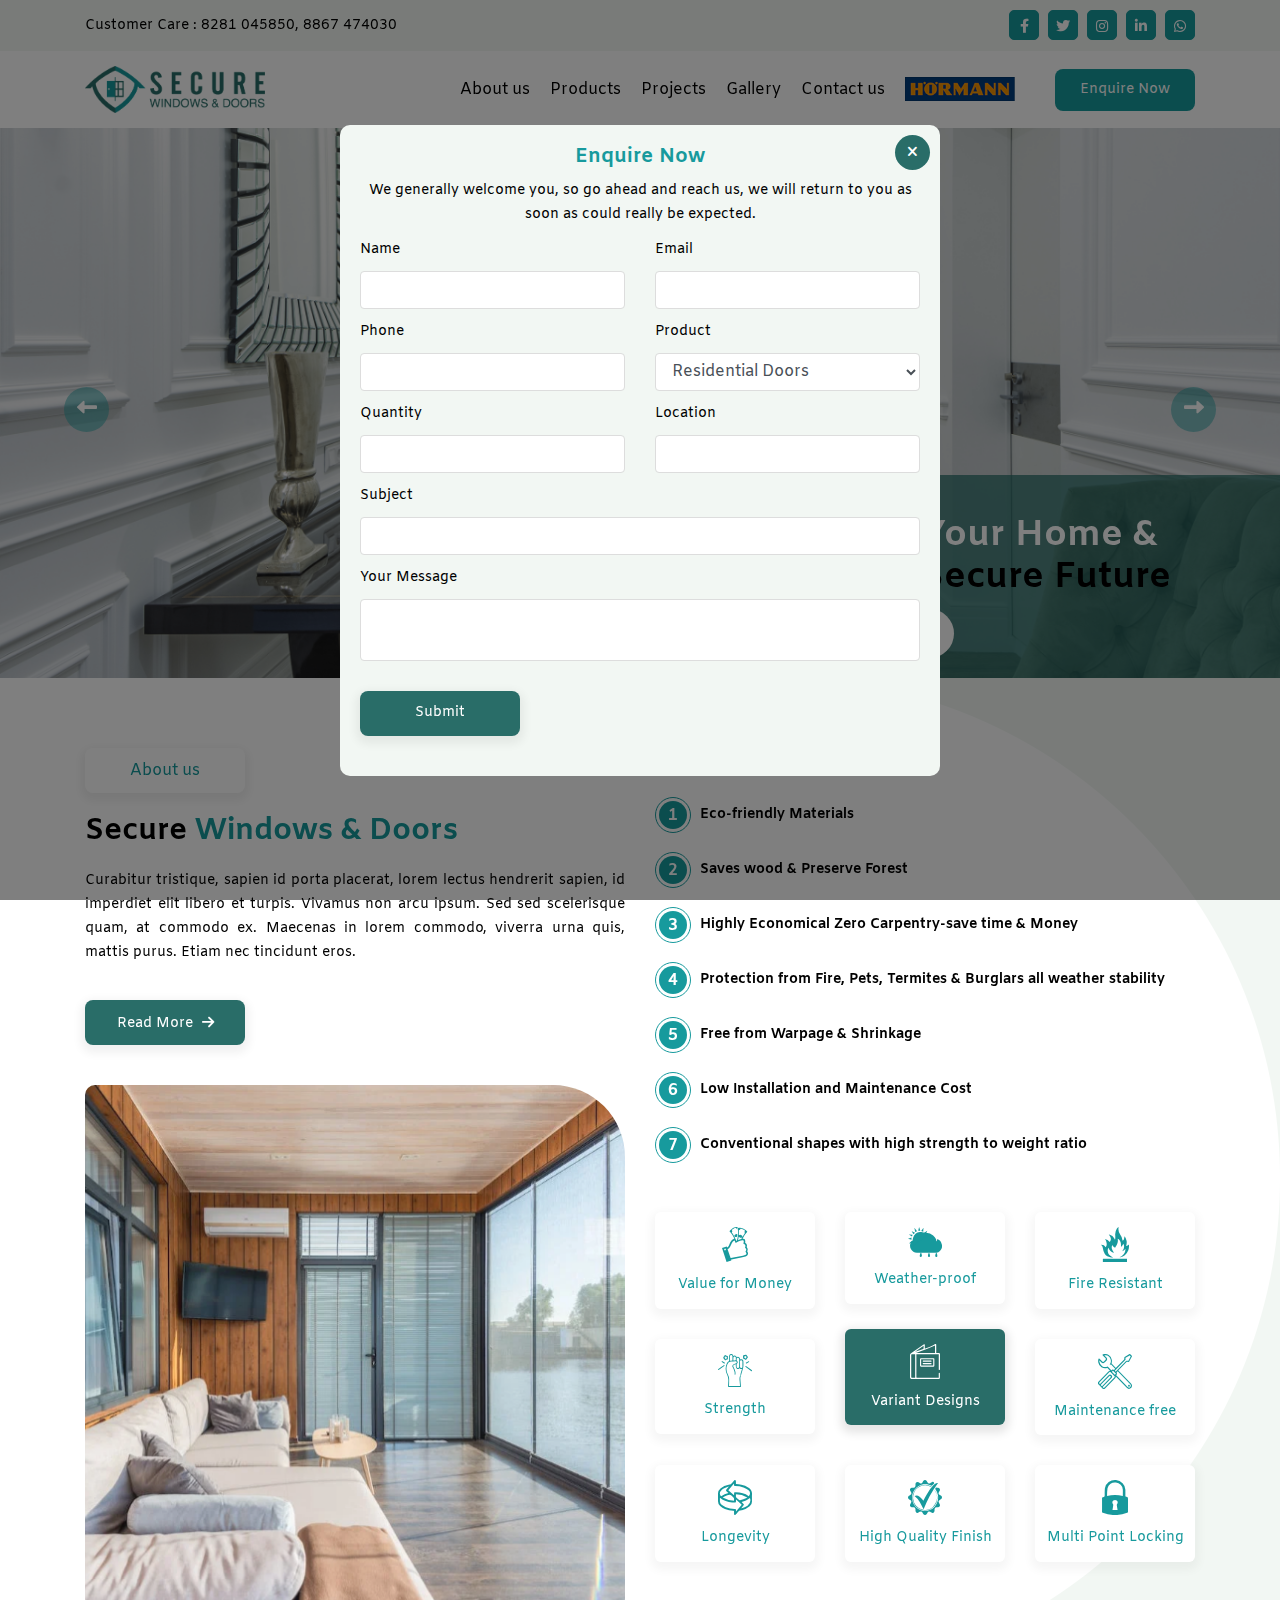
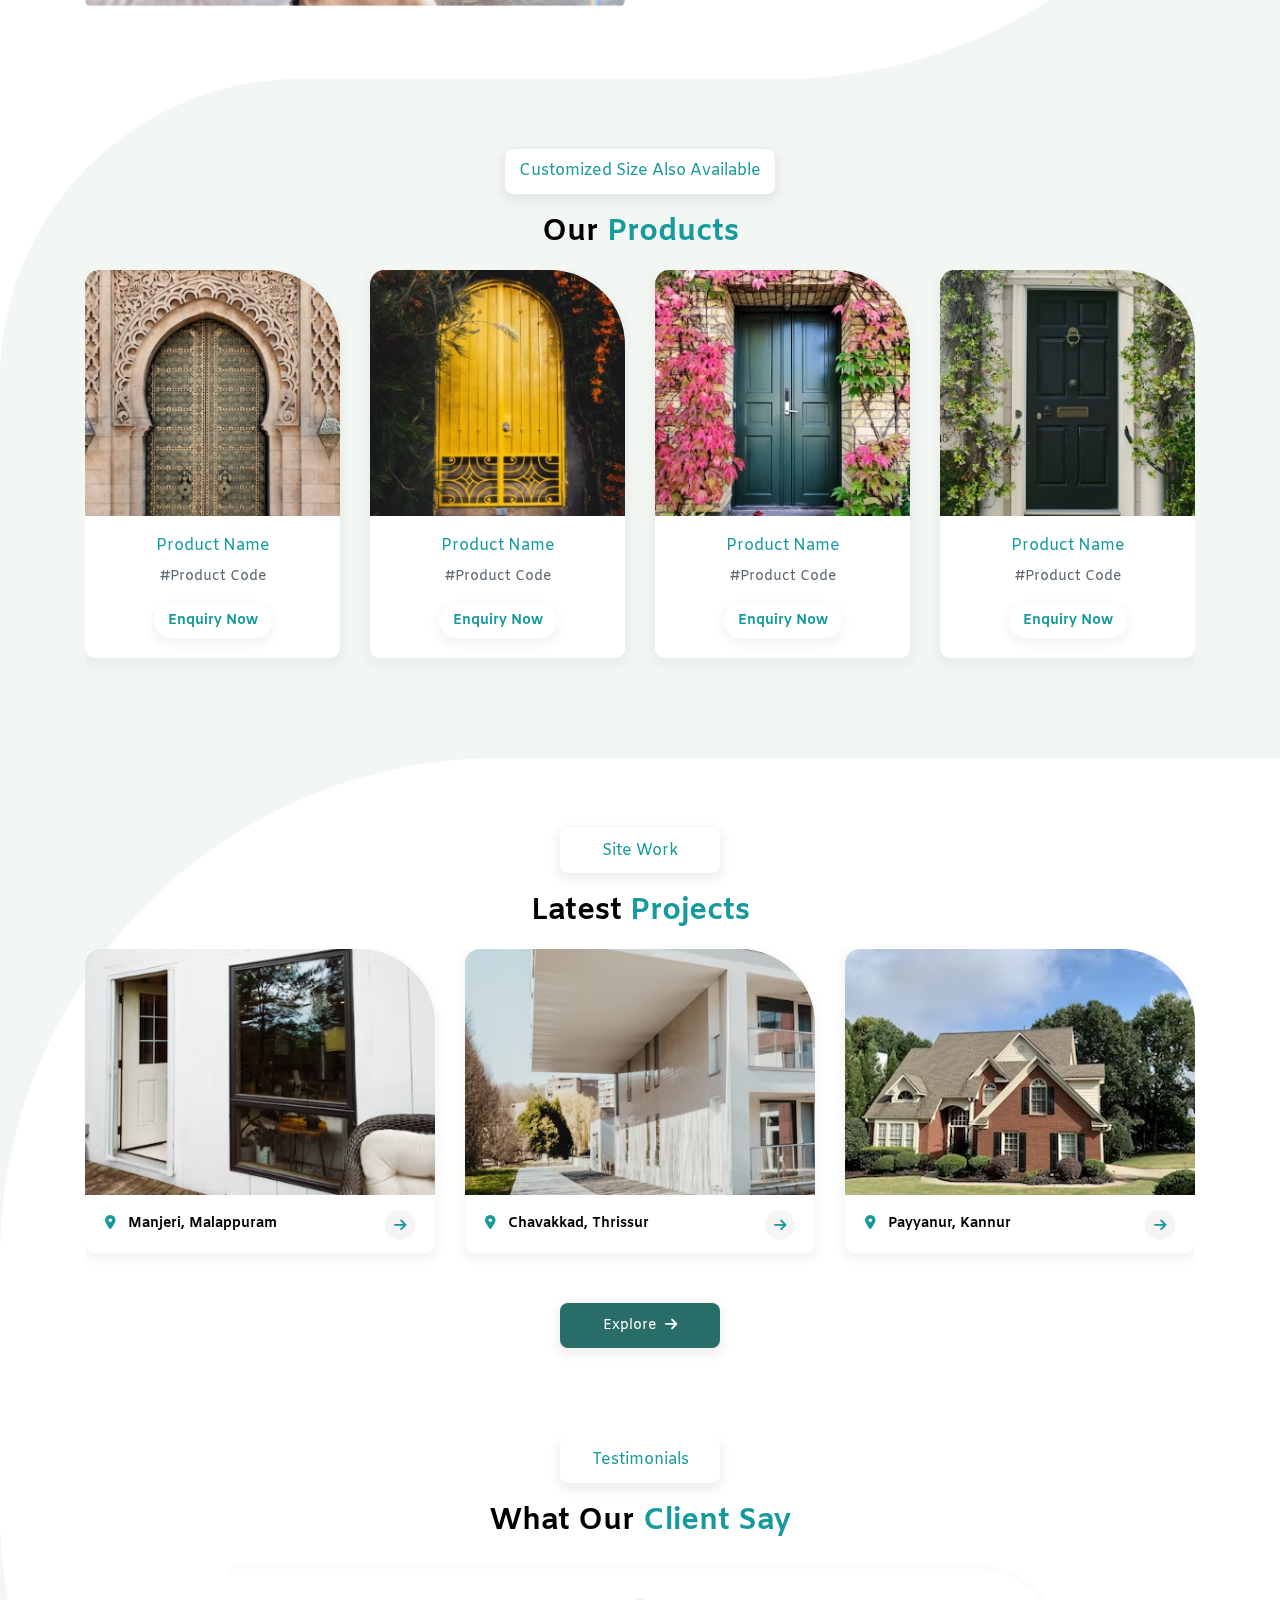
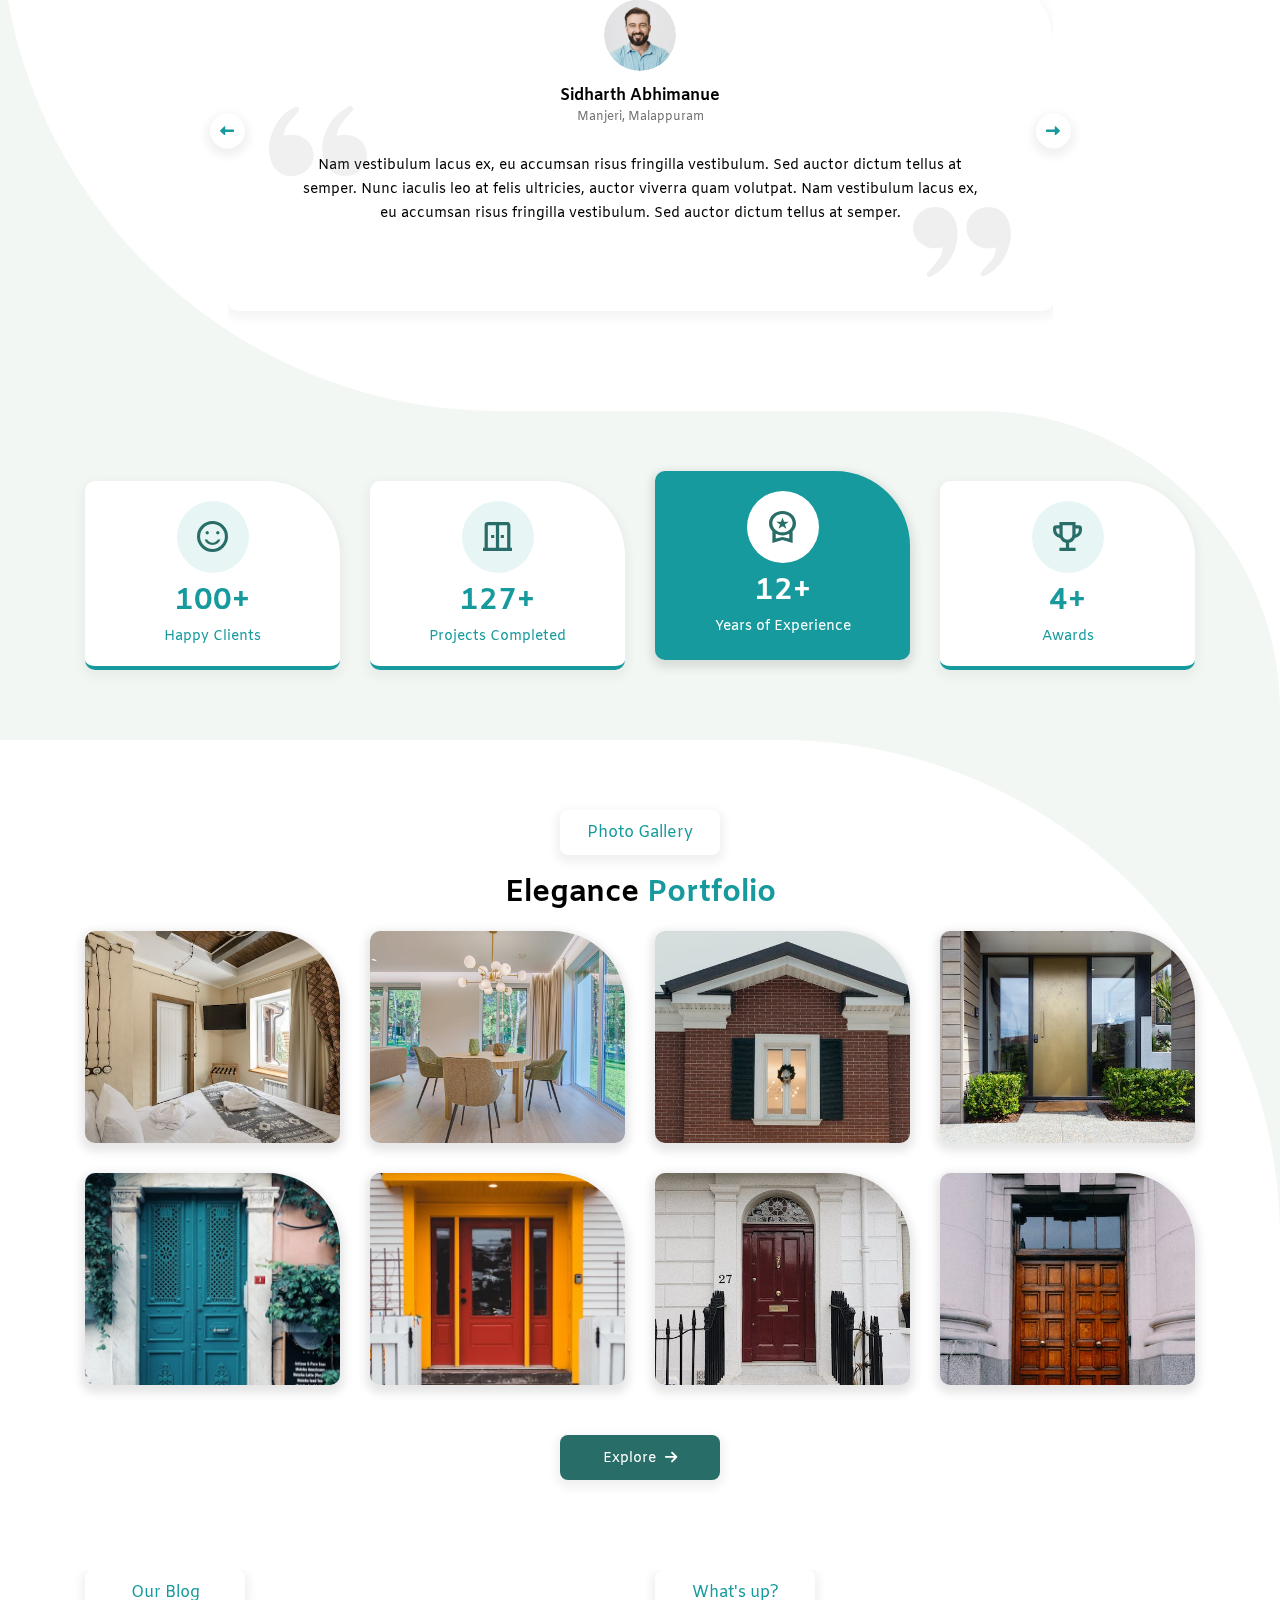
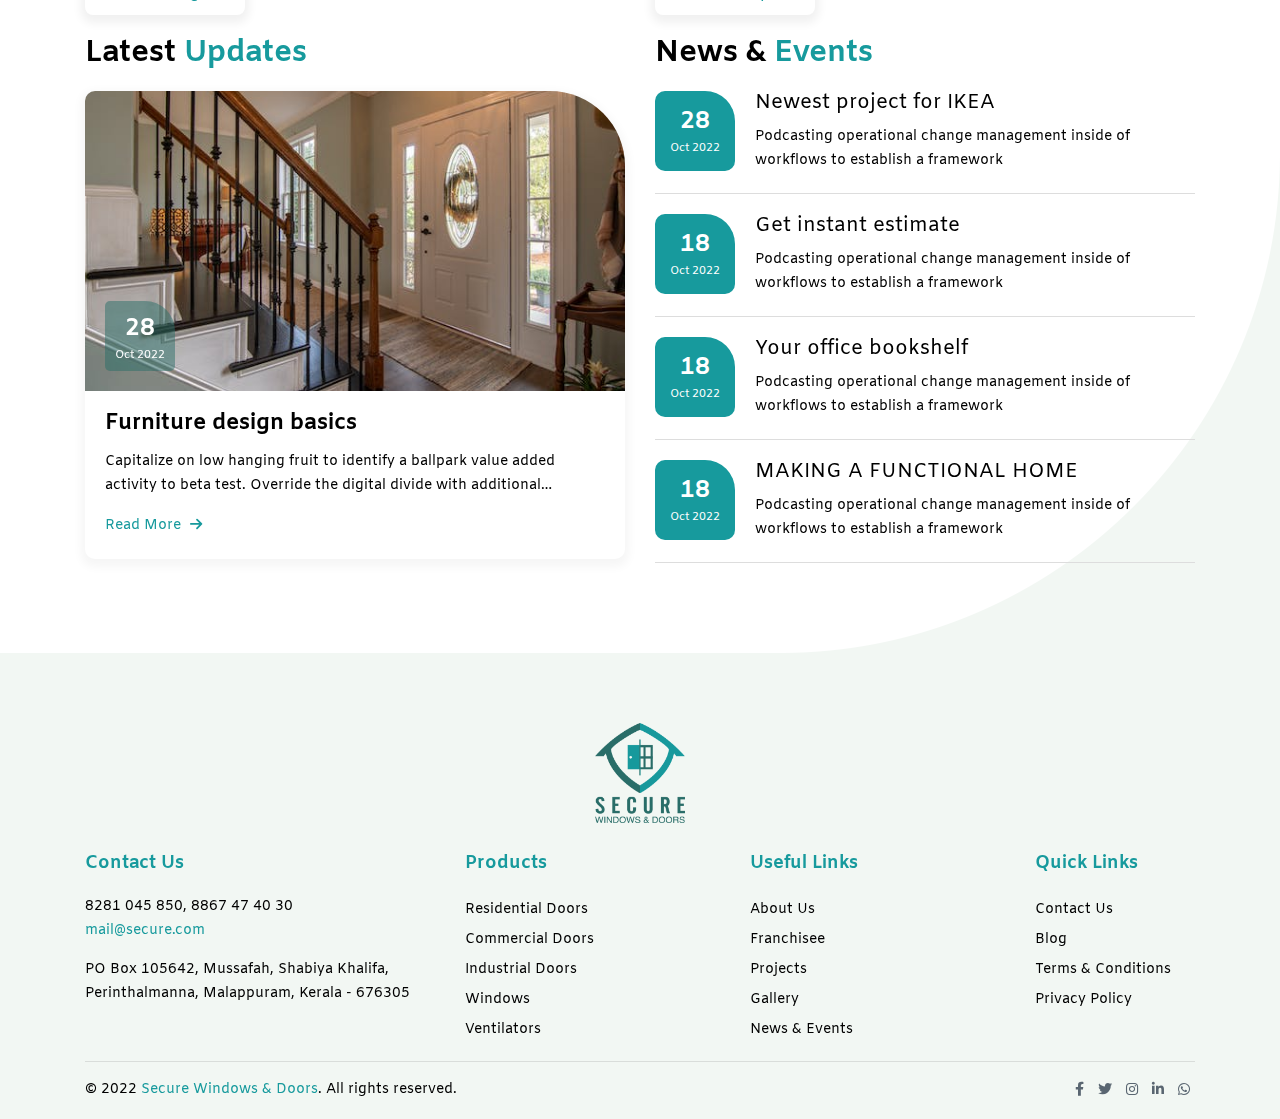
==== commit c190174a: "new pages added" ====
--- a/index.html
+++ b/index.html
@@ -50,17 +50,17 @@
                 </button>
                 <div class="collapse navbar-collapse" id="xenav">
                     <ul class="navbar-nav ml-auto">
-                        <li class="nav-item"><a class="nav-link" href="javascript:void(0)">About us</a></li>
-                        <li class="nav-item"> <a class="nav-link" href="javaScript:void(0)">Products</a> </li>
-                        <li class="nav-item"> <a class="nav-link" href="javaScript:void(0)">Projects</a> </li>
-                        <li class="nav-item"> <a class="nav-link" href="javaScript:void(0)">Gallery</a> </li>
-                        <li class="nav-item"> <a class="nav-link" href="javaScript:void(0)">News & Events</a> </li>
-                        <li class="nav-item"> <a class="nav-link" href="javaScript:void(0)">Contact us</a> </li>
-                        <li class="nav-item"> <a class="nav-link" href="javaScript:void(0)"><img src="images/hormann.png"></a> </li>
+                        <li class="nav-item"><a class="nav-link" href="about-us.html">About us</a></li>
+                       <li class="nav-item"> <a class="nav-link" href="products.html">Products</a> </li>
+                        <li class="nav-item"> <a class="nav-link" href="projects.html">Projects</a> </li>
+                        <li class="nav-item"> <a class="nav-link" href="gallery.html">Gallery</a> </li>
+                        
+                        <li class="nav-item"> <a class="nav-link" href="contact-us.html">Contact us</a> </li>
+                        <li class="nav-item"> <a class="nav-link" href="https://shaktihormann.com/" target="_blank"><img src="images/hormann.png"></a> </li>
                     </ul>
                 </div>
                 <div class="enquire-btn">
-                    <a href="javascript:void(0)" class="enquire_open"><button>Enquire Now</button></a>
+                   <a href="enquiry.html"><button>Enquire Now</button></a>
                 </div>
             </div>
           
@@ -76,13 +76,13 @@
                 <span class="btn-close" id="btn_sideNavClose"><i></i><i></i></span>
                 <nav class="side-nav w-100">
                     <ul class="navbar-nav">
-                        <li class="nav-item"><a class="nav-link" href="javascript:void(0)">About us</a></li>
-                        <li class="nav-item"> <a class="nav-link" href="javaScript:void(0)">Products</a> </li>
-                        <li class="nav-item"> <a class="nav-link" href="javaScript:void(0)">Projects</a> </li>
-                        <li class="nav-item"> <a class="nav-link" href="javaScript:void(0)">Gallery</a> </li>
-                        <li class="nav-item"> <a class="nav-link" href="javaScript:void(0)">News & Events</a> </li>
-                        <li class="nav-item"> <a class="nav-link" href="javaScript:void(0)">Contact us</a> </li>
-                        <li class="nav-item"> <a class="nav-link" href="javaScript:void(0)"><img src="images/hormann.png"></a> </li>
+                        <li class="nav-item"><a class="nav-link" href="about-us.html">About us</a></li>
+                       <li class="nav-item"> <a class="nav-link" href="products.html">Products</a> </li>
+                        <li class="nav-item"> <a class="nav-link" href="projects.html">Projects</a> </li>
+                        <li class="nav-item"> <a class="nav-link" href="gallery.html">Gallery</a> </li>
+                        
+                        <li class="nav-item"> <a class="nav-link" href="contact-us.html">Contact us</a> </li>
+                        <li class="nav-item"> <a class="nav-link" href="https://shaktihormann.com/" target="_blank"><img src="images/hormann.png"></a> </li>
                     </ul>
                 </nav>
             </div>
@@ -108,7 +108,7 @@
                     <div class="slide-text" data-animation="animated fadeInRight">
                         <h2>Secure Your Home &
                             Build a <span>Secure Future</span> </h2>
-                            <a class="btn-primary">Contact us</a>
+                            <a href="contact-us.html" class="btn-primary">Contact us</a>
                     </div>
                 </div>
                 <div class="item">
@@ -116,7 +116,7 @@
                     <div class="slide-text" data-animation="animated fadeInRight">
                         <h2>Secure Your Home &
                             Build a <span>Secure Future</span> </h2>
-                            <a class="btn-primary">Contact us</a>
+                            <a href="contact-us.html" class="btn-primary">Contact us</a>
                     </div>
                 </div>
                 <!-- End of Slide -->
@@ -147,7 +147,7 @@
                     <h2>Secure <span>Windows & Doors</span></h2>
                     <p>Curabitur tristique, sapien id porta placerat, lorem lectus hendrerit sapien, id imperdiet elit libero et turpis. Vivamus non arcu ipsum. Sed sed scelerisque quam, 
                         at commodo ex. Maecenas in lorem commodo, viverra urna quis, mattis purus. Etiam nec tincidunt eros.</p>
-                    <a href="javascript:void(0)"> <button class="bt-main bt-secondary">Read More <i class="fas fa-arrow-right"></i></button> </a>
+                    <a href="about-us.html"> <button class="bt-main bt-secondary">Read More <i class="fas fa-arrow-right"></i></button> </a>
                     <div class="our-story-img">
                         <figure class="effect-apollo">
                             <img src="images/about-1.png">
@@ -271,7 +271,7 @@
                         <div class="product-content">
                             <h5>Product Name</h5>
                             <p>#Product Code</p>
-                            <a href="javascript:void(0)"><button>Enquiry Now</button></a>
+                            <a href="enquiry.html"><button>Enquiry Now</button></a>
                         </div>
                     </div>
                     <div class="product-box">
@@ -281,7 +281,7 @@
                         <div class="product-content">
                             <h5>Product Name</h5>
                             <p>#Product Code</p>
-                            <a href="javascript:void(0)"><button>Enquiry Now</button></a>
+                            <a href="enquiry.html"><button>Enquiry Now</button></a>
                         </div>
                     </div>
                     <div class="product-box">
@@ -291,7 +291,7 @@
                         <div class="product-content">
                             <h5>Product Name</h5>
                             <p>#Product Code</p>
-                            <a href="javascript:void(0)"><button>Enquiry Now</button></a>
+                            <a href="enquiry.html"><button>Enquiry Now</button></a>
                         </div>
                     </div>
                     <div class="product-box">
@@ -301,7 +301,7 @@
                         <div class="product-content">
                             <h5>Product Name</h5>
                             <p>#Product Code</p>
-                            <a href="javascript:void(0)"><button>Enquiry Now</button></a>
+                            <a href="enquiry.html"><button>Enquiry Now</button></a>
                         </div>
                     </div>
                     </div>
@@ -325,7 +325,7 @@
                         </div>
                         <div class="product-content">
                             <h4><i class="fas fa-map-marker-alt"></i> Manjeri, Malappuram</h4>
-                            <a href="javascript:void(0)"><i class="fas fa-arrow-right explore"></i></a>
+                            <a href="project-details.html"><i class="fas fa-arrow-right explore"></i></a>
                         </div>
                     </div>
                     <div class="product-box">
@@ -334,7 +334,7 @@
                         </div>
                         <div class="product-content">
                             <h4><i class="fas fa-map-marker-alt"></i> Chavakkad, Thrissur</h4>
-                            <a href="javascript:void(0)"><i class="fas fa-arrow-right explore"></i></a>
+                            <a href="project-details.html"><i class="fas fa-arrow-right explore"></i></a>
                         </div>
                     </div>
                     <div class="product-box">
@@ -343,13 +343,13 @@
                         </div>
                         <div class="product-content">
                             <h4><i class="fas fa-map-marker-alt"></i> Payyanur, Kannur</h4>
-                            <a href="javascript:void(0)"><i class="fas fa-arrow-right explore"></i></a>
+                            <a href="project-details.html"><i class="fas fa-arrow-right explore"></i></a>
                         </div>
                     </div>
                 </div>
                 </div>
                 <div class="col-md-12 text-center">
-                    <a href="javascript:void(0)"> <button class="bt-main bt-secondary">Explore <i class="fas fa-arrow-right"></i></button> </a>
+                    <a href="projects.html"> <button class="bt-main bt-secondary">Explore <i class="fas fa-arrow-right"></i></button> </a>
                 </div>
             </div>
         </div>
@@ -511,7 +511,7 @@
                     </div>
                 </div>
                 <div class="col-md-12 text-center">
-                    <a href="javascript:void(0)"> <button class="bt-main bt-secondary">Explore <i class="fas fa-arrow-right"></i></button> </a>
+                    <a href="gallery.html"> <button class="bt-main bt-secondary">Explore <i class="fas fa-arrow-right"></i></button> </a>
                 </div>
             </div>
         </div>
@@ -538,7 +538,7 @@
                         <h3>Furniture design basics</h3>
                         <p>Capitalize on low hanging fruit to identify a ballpark value added activity to beta test. Override the digital 
                             divide with additional clickthroughs from DevOps.</p>
-                        <a href="javascript:void(0)" class="readMore">Read More <i class="fas fa-arrow-right"></i></a>
+                        <a href="blog-details.html" class="readMore">Read More <i class="fas fa-arrow-right"></i></a>
                         </div>
                     </div>
                 </div>
@@ -550,7 +550,7 @@
                             <b>28</b>
                             <small>Oct 2022</small>
                         </div>
-                        <a href="javascript:void(0)"><h4>Newest project for IKEA</h4></a>
+                        <a href="news-events.html"><h4>Newest project for IKEA</h4></a>
                         <p>Podcasting operational change management inside of workflows to establish a framework</p>
                     </div>
                     <div class="news-box">
@@ -558,7 +558,7 @@
                             <b>18</b>
                             <small>Oct 2022</small>
                         </div>
-                        <a href="javascript:void(0)"><h4>Get instant estimate</h4></a>
+                        <a href="news-events.html"><h4>Get instant estimate</h4></a>
                         <p>Podcasting operational change management inside of workflows to establish a framework</p>
                     </div>
                     <div class="news-box">
@@ -566,7 +566,7 @@
                             <b>18</b>
                             <small>Oct 2022</small>
                         </div>
-                        <a href="javascript:void(0)"><h4>Your office bookshelf</h4></a>
+                        <a href="news-events.html"><h4>Your office bookshelf</h4></a>
                         <p>Podcasting operational change management inside of workflows to establish a framework</p>
                     </div>
                     <div class="news-box">
@@ -574,7 +574,7 @@
                             <b>18</b>
                             <small>Oct 2022</small>
                         </div>
-                        <a href="javascript:void(0)"><h4>MAKING A FUNCTIONAL HOME</h4></a>
+                        <a href="news-events.html"><h4>MAKING A FUNCTIONAL HOME</h4></a>
                         <p>Podcasting operational change management inside of workflows to establish a framework</p>
                     </div>
                 </div>
@@ -601,28 +601,28 @@
                 <div class="col-lg-3 col-md-4 col-6">
                     <h5>Products</h5>
                     <ul>
-                        <a href="javascript:void(0)"><li>Residential Doors</li></a>
-                        <a href="javascript:void(0)"><li>Commercial Doors </li></a>
-                        <a href="javascript:void(0)"><li>Industrial  Doors </li></a>
-                        <a href="javascript:void(0)"><li>Windows </li></a>
-                        <a href="javascript:void(0)"><li>Ventilators </li></a>
+                        <a href="products.html"><li>Residential Doors</li></a>
+                        <a href="products.html"><li>Commercial Doors </li></a>
+                        <a href="products.html"><li>Industrial  Doors </li></a>
+                        <a href="products.html"><li>Windows </li></a>
+                        <a href="products.html"><li>Ventilators </li></a>
                     </ul>
                 </div>
                 <div class="col-lg-3 col-md-4 col-6">
                     <h5>Useful Links</h5>
                     <ul>
-                        <a href="javascript:void(0)"><li>About Us</li></a>
-                        <a href="javascript:void(0)"><li>Franchisee </li></a>
-                        <a href="javascript:void(0)"><li>Projects </li></a>
-                        <a href="javascript:void(0)"><li>Gallery </li></a>
-                        <a href="javascript:void(0)"><li>News & Events </li></a>
+                        <a href="about-us.html"><li>About Us</li></a>
+                        <a href="franchisee.html"><li>Franchisee </li></a>
+                        <a href="projects.html"><li>Projects </li></a>
+                        <a href="gallery.html"><li>Gallery </li></a>
+                        <a href="news-events.html"><li>News & Events </li></a>
                     </ul>
                 </div>
                 <div class="col-lg-2 col-md-4">
                     <h5>Quick Links</h5>
                     <ul>
-                        <a href="javascript:void(0)"><li>Contact Us</li></a>
-                        <a href="javascript:void(0)"><li>Enquiry </li></a>
+                        <a href="contact-us.html"><li>Contact Us</li></a>
+                        <a href="blog.html"><li>Blog </li></a>
                         <a href="javascript:void(0)"><li>Terms & Conditions </li></a>
                         <a href="javascript:void(0)"><li>Privacy Policy </li></a>
                     </ul>
--- a/css/custome.css
+++ b/css/custome.css
@@ -123,14 +123,14 @@
 footer i:hover{color: #179A9D;}
 footer p span{color: #179A9D;}
 .enquire-now{width: 100%; max-width: 600px; background: #F2F7F3; border-radius: 10px; overflow: hidden; position: relative; padding: 20px;}
-.enquire-now h4{font-weight: 700; font-size: 20px; margin-bottom: 10px; color: #179A9D;}
+.enquire-now h4, .reachus h4{font-weight: 700; font-size: 20px; margin-bottom: 10px; color: #179A9D;}
 .enquire-now i{position: absolute; top: 10px; right: 10px; width: 35px; height: 35px; text-align: center; line-height: 35px; background: #296D68; color: #fff;
 border-radius: 50%;}
-.enquire-now p{margin-bottom: 10px !important;}
-.enquire-now .form-control{border: 1px solid #ddd; margin-bottom: 10px;}
+.enquire-now p, .reachus p{margin-bottom: 10px !important;}
+.enquire-now .form-control, .reachus .form-control{border: 1px solid #ddd; margin-bottom: 10px;}
 input[type=number]::-webkit-inner-spin-button, 
 input[type=number]::-webkit-outer-spin-button { -webkit-appearance: none; -moz-appearance: none; appearance: none; margin: 0; }
-.enquire-now .form-group{margin-bottom: 0px;}
+.enquire-now .form-group, .reachus .form-group{margin-bottom: 0px;}
 #enquire, #enquire_wrapper, #enquire_background { transition: all 0.3s;}
 
 /* ////////////////// inner page styles   ////////////////////// */
@@ -188,14 +188,43 @@
 .product-list .product-content p{font-size: 12px; margin-bottom: 8px;}
 .zero{margin: 0px; padding: 0px;}
 .inner-product{padding: 0px;}
-.inner-product-overlay{position: absolute; left: 30%; top:50%; transform: translate(-50%, -50%); color: #fff;}
+.inner-product-overlay{position: absolute; left: 30%; top:50%; transform: translate(-50%, -50%); color: #fff; width: 50%;}
 .inner-product-overlay h5{text-transform: uppercase; font-size: 22px;}
 .inner-product-overlay h2{font-size: 42px; text-transform: uppercase; font-weight: 700;}
 .product-details .bt-secondary{width: 100%;}
+.product-details{overflow: visible;}
 .product-details h5{font-weight: 700; margin-bottom: 15px; color: #179A9D; text-transform: uppercase;}
 .product-details h6{font-weight: 700; margin-bottom: 15px;}
-.product-details ul li{position: relative; padding-left: 25px; padding-bottom: 6px;}
-.product-details ul li::before{ font-family: "Font Awesome 5 Free"; font-weight: 900; color: #179A9D; content: "\f1ce";
+.product-details ul li, .blog-details .blog-content ul li{position: relative; padding-left: 25px; padding-bottom: 6px;}
+.product-details ul li::before, .blog-details .blog-content ul li::before{ font-family: "Font Awesome 5 Free"; font-weight: 900; color: #179A9D; content: "\f1ce";
 position: absolute; left: 0px; top: -2px;}
-
-
+.product-details-img{border-radius: 10px; margin: 20px 0px; overflow: hidden;}
+.line-1{width: 80px; height: 2px; background: #179A9D; margin-bottom: 20px;}
+.line-2{width: 50px; height: 2px; background: #179A9D;}
+.blogs h4{margin-bottom: 10px; font-weight: 700;}
+.recent-blogs{border-bottom: 1px dotted #ddd; padding-bottom: 20px; margin-bottom: 20px; display: block;}
+.recent-blogs h6{line-height: 24px; margin-bottom: 10px; }
+.recent-blogs h6:hover{color: #179A9D;}
+.recent-blogs p{ color: #999; font-size: 12px;}
+.blogs button{border: none; background: rgba(23, 155, 157, 0.2); padding: 8px 14px; border-radius: 4px; font-size: 14px;
+margin: 4px;}
+.blogs button:hover{background: rgba(23, 155, 157, 0.5);}
+.blogs .blog-box, .blog-details .blog-box{margin-bottom: 20px;}
+.blog-details .blog-content p{display: block; text-align: justify;}
+.blog-details .blog-content h6{font-weight: 700; margin-bottom: 10px;}
+.blog-details .bt-main{min-width: auto;}
+.blog-details .bt-main:hover{background: #179A9D; color: #fff;}
+.news .nav-tabs{margin-bottom: 20px; border: none;}
+.news .nav-tabs li a{background: #F2F7F3; padding: 10px 20px;margin: 1px; position: relative; font-size: 16px;}
+.news .nav-tabs li.active a{background: #296D68; color: #fff;}
+.event-box{display: flex; flex-wrap: wrap; margin-top: 20px; padding-bottom: 20px; border-bottom: 1px dotted #ddd;}
+.event-date{margin-right: 2%; width: 10%;}
+.event-date h3{font-size: 30px; font-weight: 700;}
+.event-image{margin-right: 2%; width: 30%; position: relative; overflow: hidden; border-radius: 8px;}
+.event-content{width: 56%;}
+.event-image img{border-radius: 8px; height: 200px; object-fit: cover; width: 100%;}
+.event-content h4{margin-bottom: 10px;}
+.event-content h6{margin-bottom: 10px; font-weight: 700; color: #296D68;}
+.event-image:hover img{transform: scale(1.3);}
+.news .news-box{min-height: 100px;}
+.news .news-box p{display: block;}
--- a/css/responsive.css
+++ b/css/responsive.css
@@ -38,6 +38,15 @@
     .product-list #filters li{display: inline-block;}
     .product-list #filters{overflow: auto; white-space: nowrap; margin: 20px 0px;}
     .rs-none{display: none;}
+    .product-details .bt-secondary{margin-bottom: 20px;}
+    .recent-blogs{margin-bottom: 8px; padding-bottom: 8px;}
+    .recent-blogs h6{margin-bottom: 6px;}
+    .blogs h4{margin-top: 10px;}
+    .news .nav-tabs{justify-content: center; text-align: center;}
+    .news .nav-tabs li a{min-width: 130px; display: block;}
+    .event-date{width: 20%;}
+    .event-image{width: 78%; margin: 0px;}
+    .event-content{width: 100%; margin-top: 20px;}
 
 }
 
@@ -47,6 +56,9 @@
     .testimonial-box{padding: 30px;}
     .count-box{padding: 10px;}
     #filters li span{min-width: 100px; padding: 10px 20px;}
+    .inner-product-overlay{width: 80%; left: 50%;}
+    .inner-product-overlay h2{font-size: 26px;}
+    .inner-product-overlay h5{font-size: 14px;}
    
 }
 
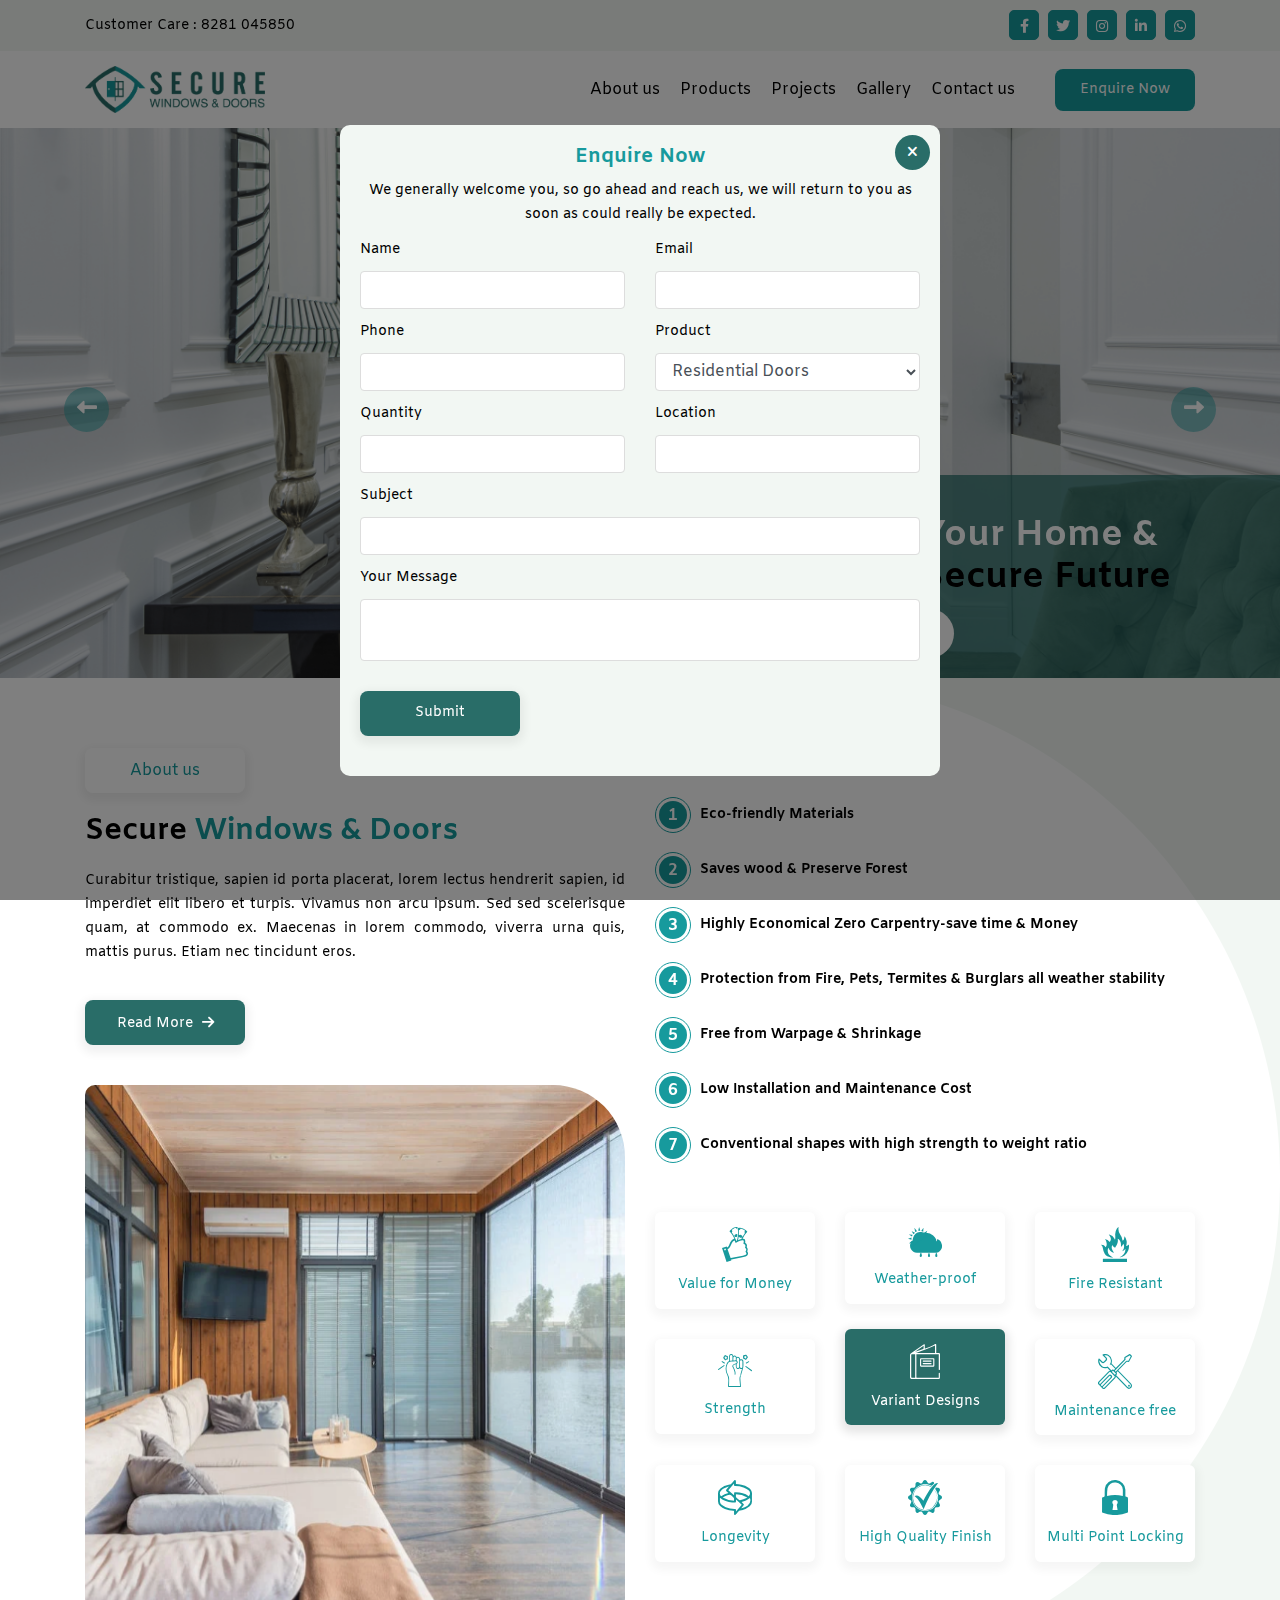
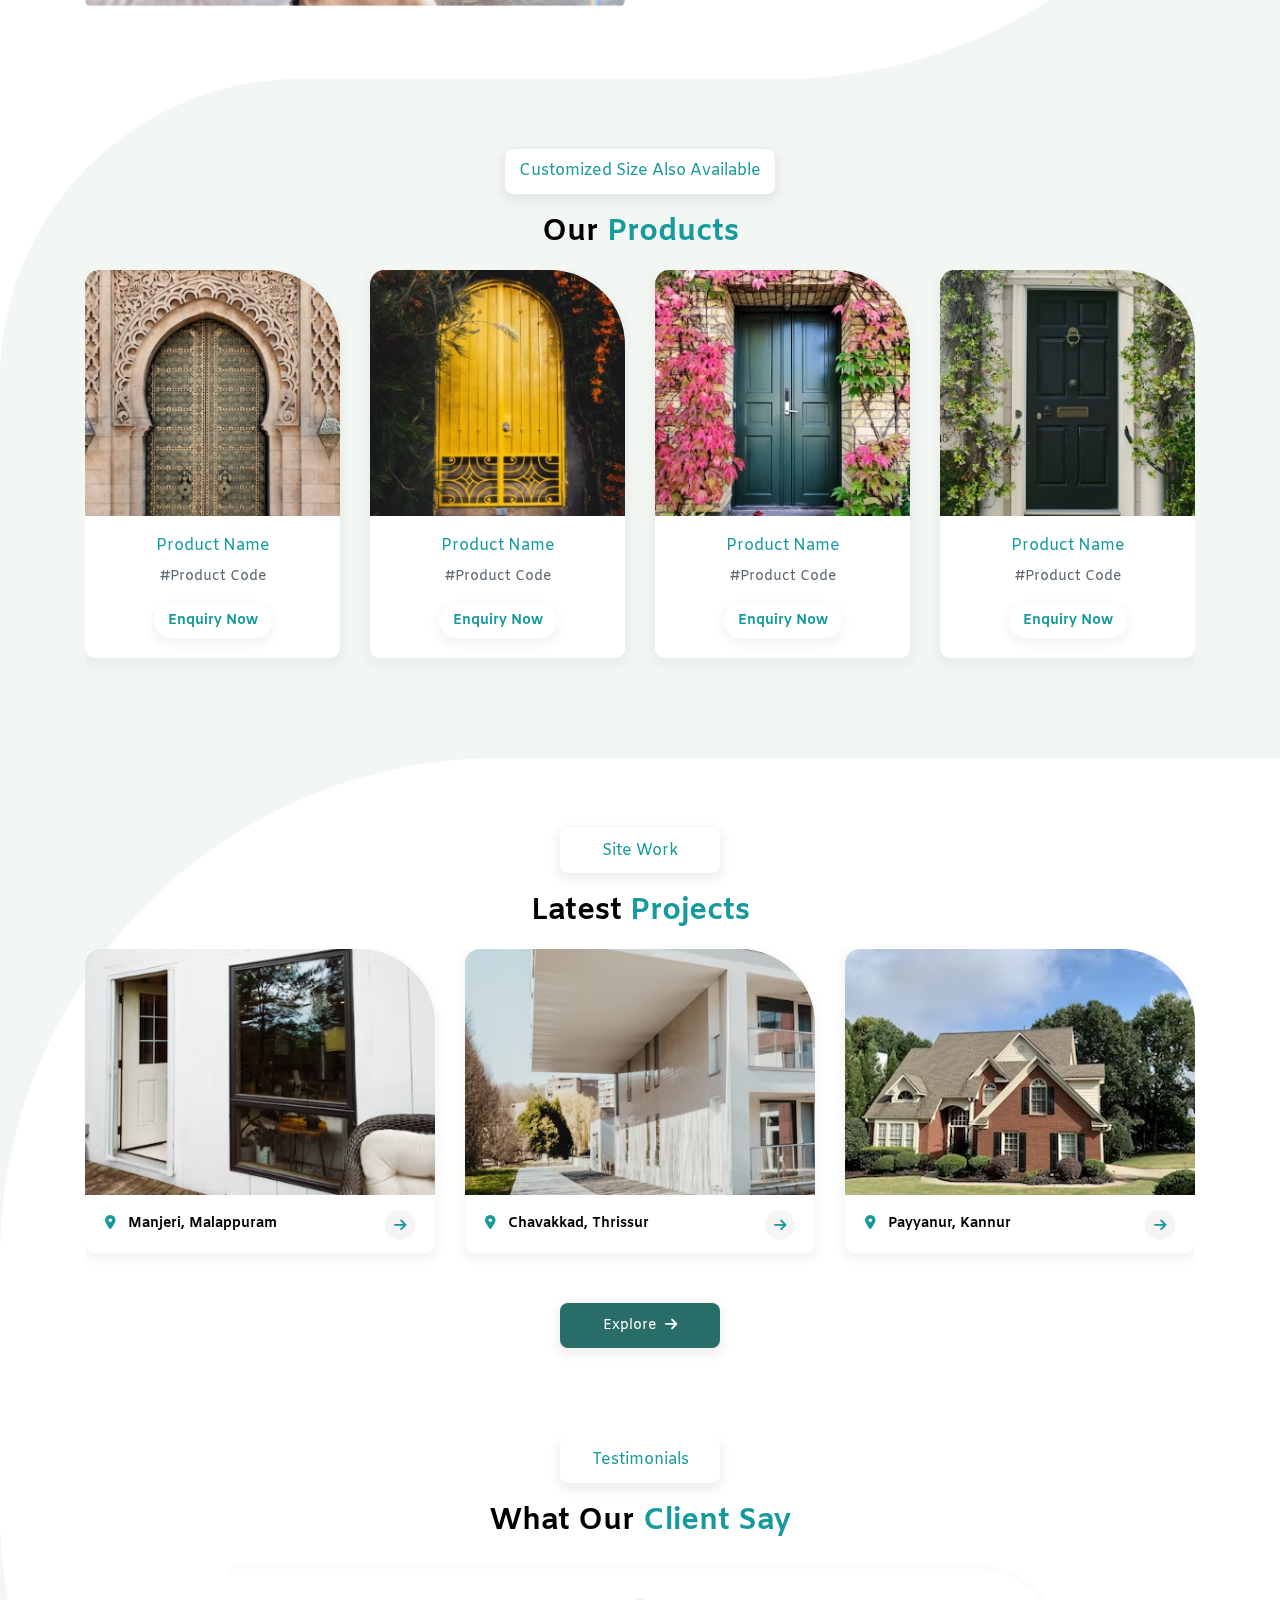
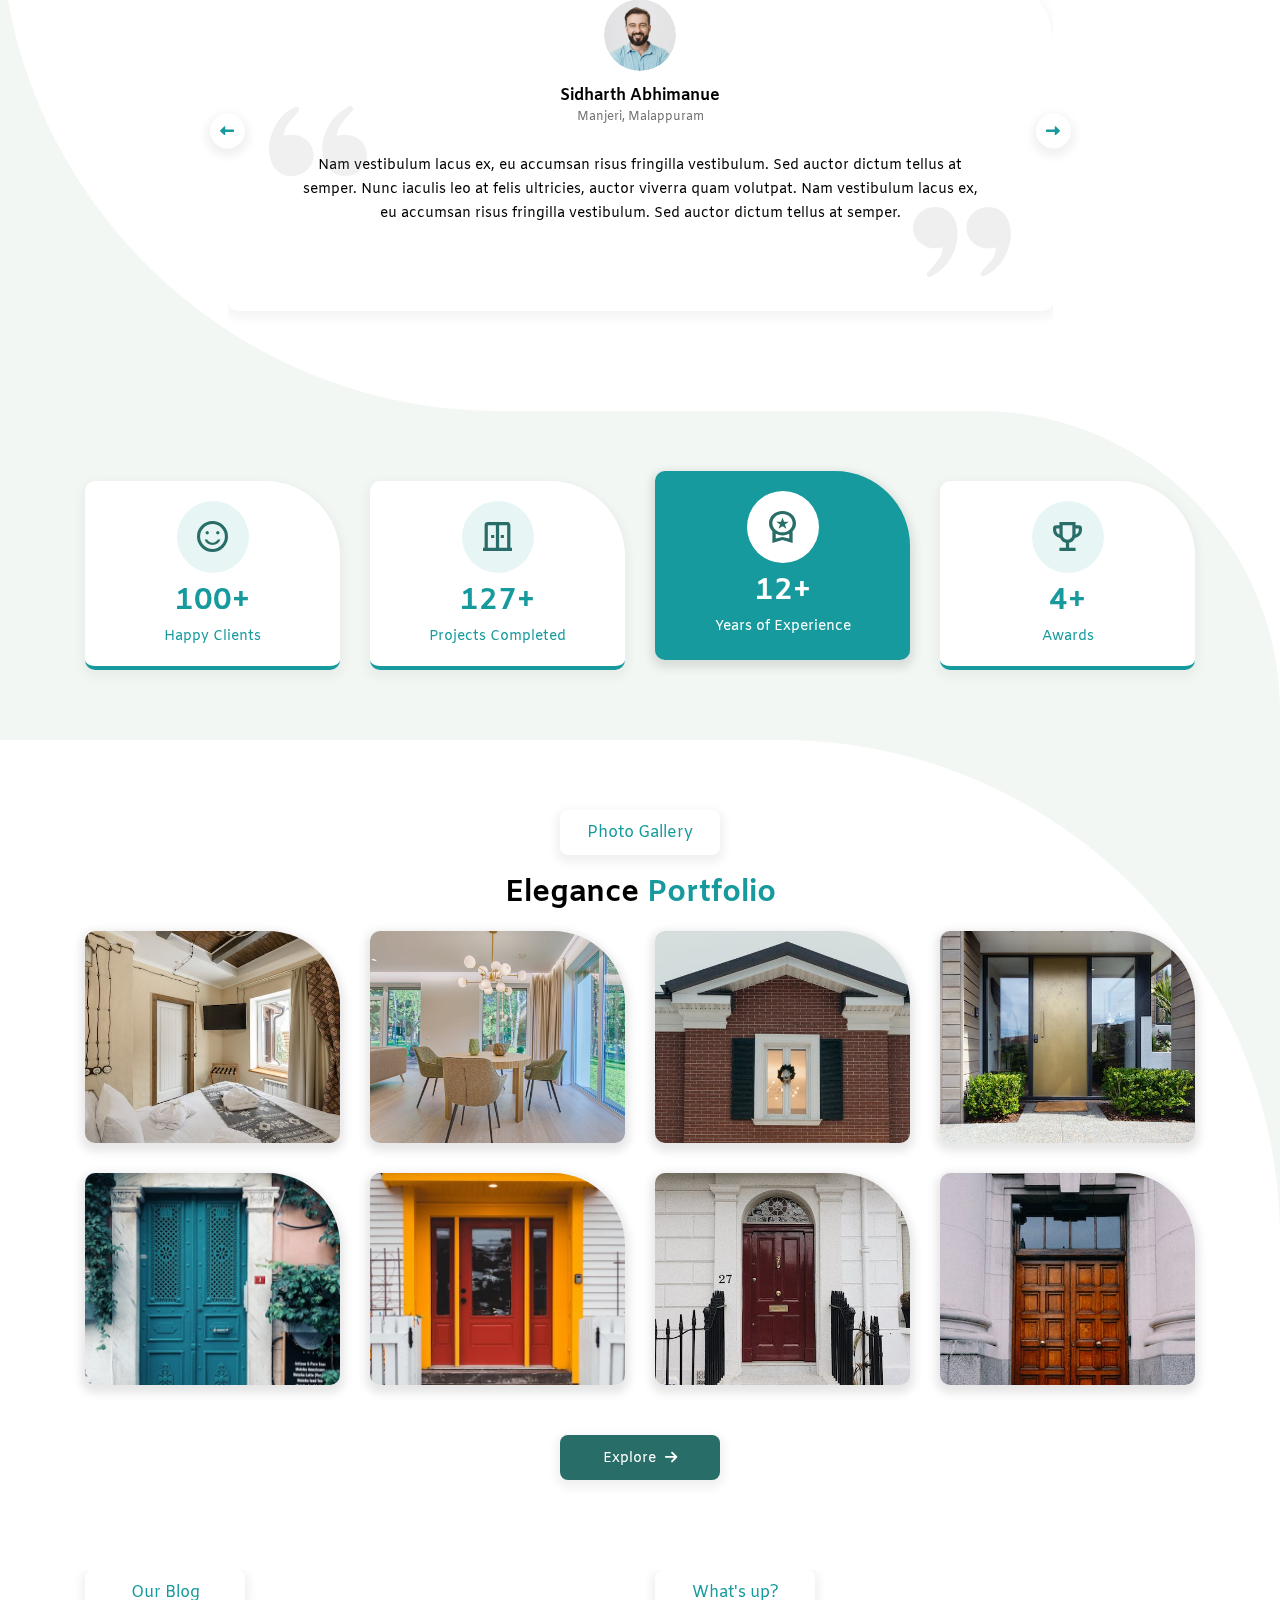
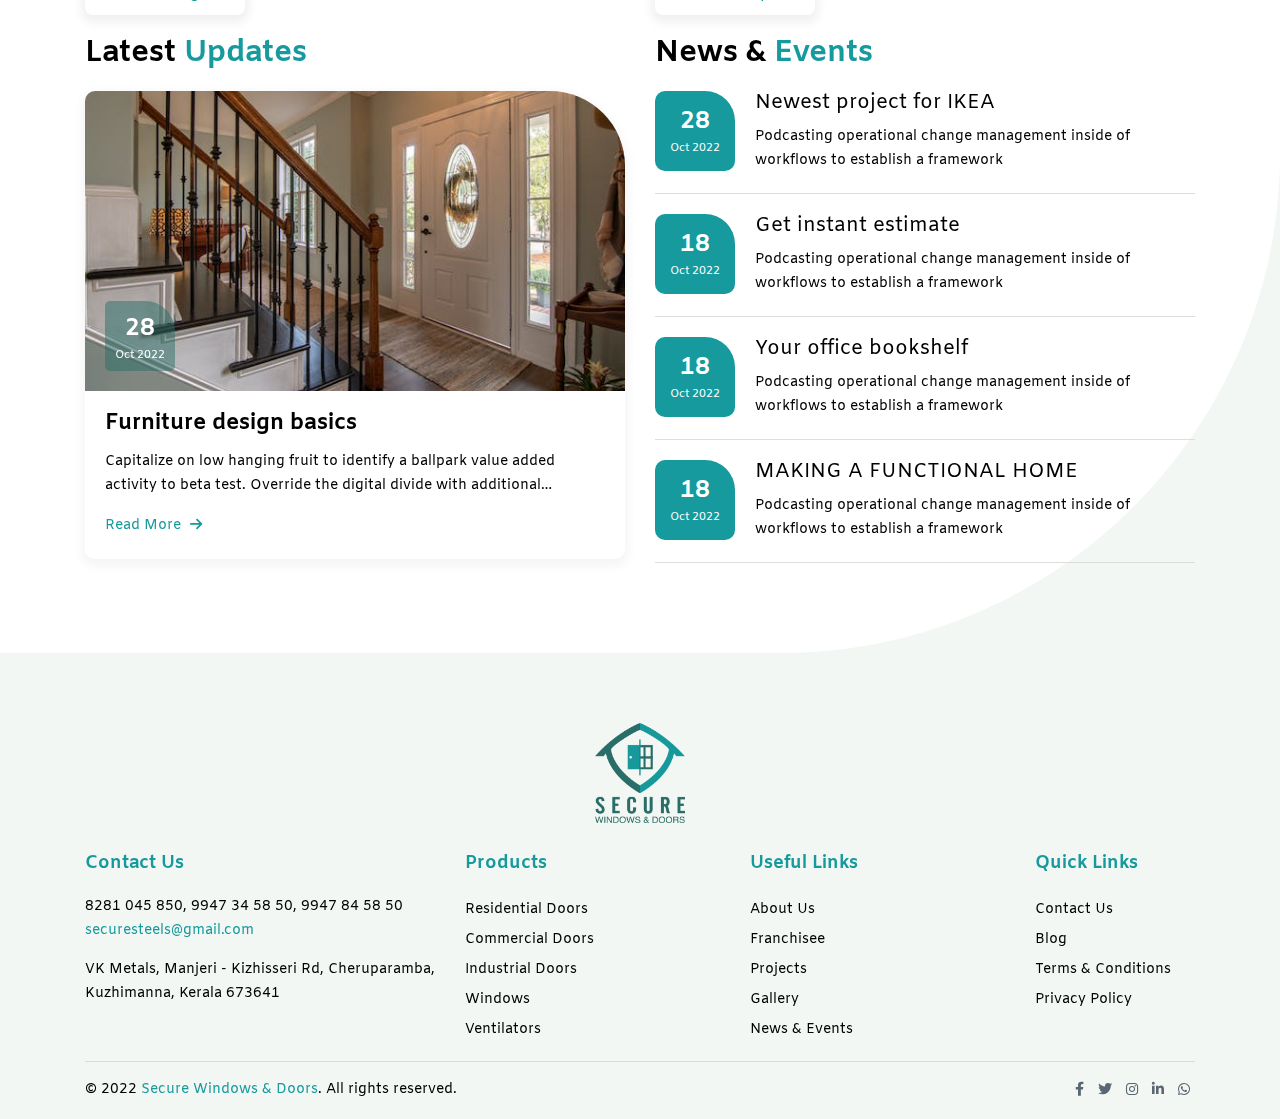
==== commit 1b07be6b: "contact number & mail changes" ====
--- a/index.html
+++ b/index.html
@@ -24,12 +24,12 @@
         <div class="container">
             <div class="row align-items-center">
                 <div class="col-md-6">
-                    <p>Customer Care  : 8281 045850, 8867 474030</p>
+                    <p>Customer Care  : 8281 045850</p>
                 </div>
                 <div class="col-md-6 text-right">
-                    <a href="javascript:void(0)"><i class="fab fa-facebook-f"></i></a>
+                    <a href="https://www.facebook.com/SecureKizhisseri" target="_blank"><i class="fab fa-facebook-f"></i></a>
                     <a href="javascript:void(0)"><i class="fab fa-twitter"></i></a>
-                    <a href="javascript:void(0)"><i class="fab fa-instagram"></i></a>
+                    <a href="https://www.instagram.com/secure_doors_n_windows_/" target="_blank"><i class="fab fa-instagram"></i></a>
                     <a href="javascript:void(0)"><i class="fab fa-linkedin-in"></i></a>
                     <a href="javascript:void(0)"><i class="fab fa-whatsapp"></i></a>
                 </div>
@@ -56,7 +56,7 @@
                         <li class="nav-item"> <a class="nav-link" href="gallery.html">Gallery</a> </li>
                         
                         <li class="nav-item"> <a class="nav-link" href="contact-us.html">Contact us</a> </li>
-                        <li class="nav-item"> <a class="nav-link" href="https://shaktihormann.com/" target="_blank"><img src="images/hormann.png"></a> </li>
+                         <!-- <li class="nav-item"> <a class="nav-link" href="https://shaktihormann.com/" target="_blank"><img src="images/hormann.png"></a> </li> -->
                     </ul>
                 </div>
                 <div class="enquire-btn">
@@ -82,7 +82,7 @@
                         <li class="nav-item"> <a class="nav-link" href="gallery.html">Gallery</a> </li>
                         
                         <li class="nav-item"> <a class="nav-link" href="contact-us.html">Contact us</a> </li>
-                        <li class="nav-item"> <a class="nav-link" href="https://shaktihormann.com/" target="_blank"><img src="images/hormann.png"></a> </li>
+                         <!-- <li class="nav-item"> <a class="nav-link" href="https://shaktihormann.com/" target="_blank"><img src="images/hormann.png"></a> </li> -->
                     </ul>
                 </nav>
             </div>
@@ -593,10 +593,8 @@
                 </div>
                 <div class="col-lg-4 col-md-12 rs-textcenter">
                     <h5>Contact Us</h5>
-                    <p>8281 045 850, 8867 47 40 30  <br> <a href="mailto:mail@secure.com" class="active">mail@secure.com</a> </p>
-                    <p>PO Box 105642, Mussafah, Shabiya Khalifa, 
-                        Perinthalmanna, Malappuram,
-                        Kerala - 676305</p>
+                    <p>8281 045 850, 9947 34 58 50, 9947 84 58 50  <br> <a href="mailto:securesteels@gmail.com" class="active">securesteels@gmail.com</a> </p>
+                    <p>VK Metals, Manjeri - Kizhisseri Rd, Cheruparamba, Kuzhimanna, Kerala 673641</p>
                 </div>
                 <div class="col-lg-3 col-md-4 col-6">
                     <h5>Products</h5>
@@ -632,9 +630,9 @@
                     <p>© 2022 <span>Secure Windows & Doors</span>. All rights reserved.</p>
                 </div>
                 <div class="col-md-4 text-right rs-textcenter">
-                    <a href="javaScript:void(0)"><i class="fab fa-facebook-f"></i></a>
+                    <a href="https://www.facebook.com/SecureKizhisseri" target="_blank"><i class="fab fa-facebook-f"></i></a>
                     <a href="javaScript:void(0)"><i class="fab fa-twitter"></i></a>
-                    <a href="javaScript:void(0)"><i class="fab fa-instagram"></i></a>
+                    <a href="https://www.instagram.com/secure_doors_n_windows_/" target="_blank"><i class="fab fa-instagram"></i></a>
                     <a href="javaScript:void(0)"><i class="fab fa-linkedin-in"></i></a>
                     <a href="javaScript:void(0)"><i class="fab fa-whatsapp"></i></a>
                 </div>
--- a/css/custome.css
+++ b/css/custome.css
@@ -144,7 +144,7 @@
  margin-bottom: 30px; }
 .contact-icon h5{font-size: 18px; margin-bottom: 10px;}
 .contact-icon i{margin-bottom: 20px; font-size: 2rem; color: #179A9D;}
-.contact-map{width: 100%; height: 350px; filter: grayscale(100%);}
+.contact-map{width: 100%; height: 350px;}
 .aboutus .our-story-img{margin: 30px 0px; border-top-right-radius: 180px;}
 .aboutus h4{line-height: 32px;}
 .aboutus h4 b{color: #179A9D;}
